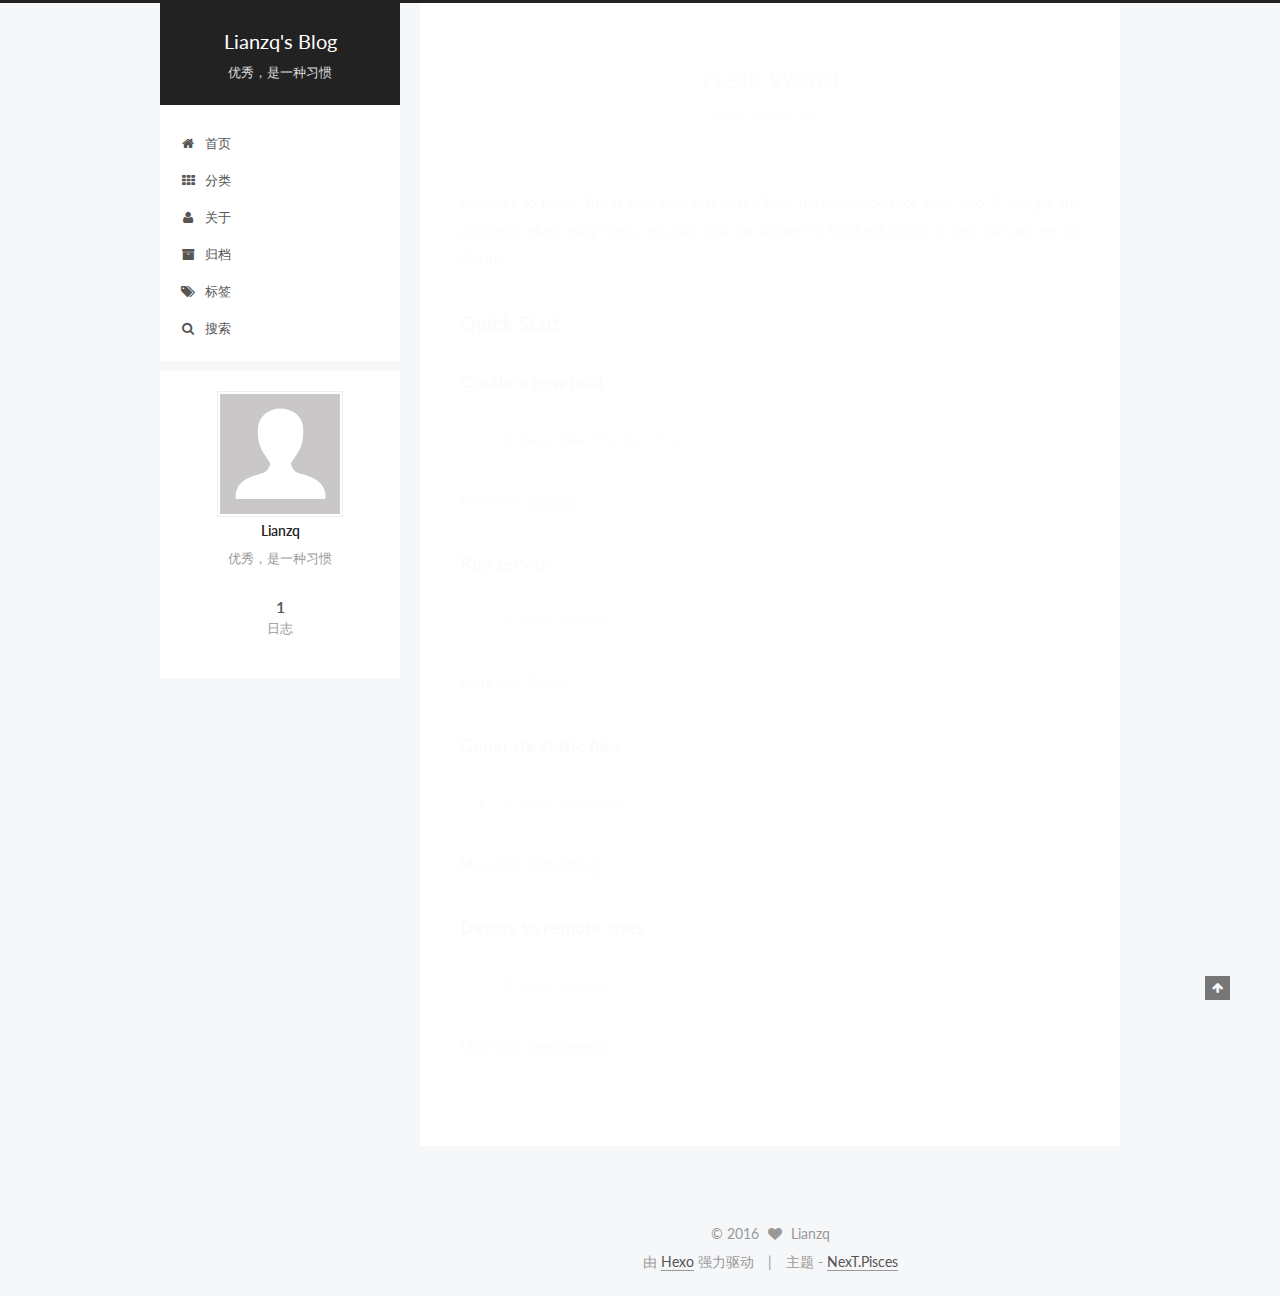
==== index.html @ f923606a "Site updated: 2016-06-29 18:53:10" ====
<!doctype html>



  


<html class="theme-next pisces use-motion">
<head>
  <meta charset="UTF-8"/>
<meta http-equiv="X-UA-Compatible" content="IE=edge,chrome=1" />
<meta name="viewport" content="width=device-width, initial-scale=1, maximum-scale=1"/>



<meta http-equiv="Cache-Control" content="no-transform" />
<meta http-equiv="Cache-Control" content="no-siteapp" />












  
  
  <link href="/vendors/fancybox/source/jquery.fancybox.css?v=2.1.5" rel="stylesheet" type="text/css" />




  
  
  
  

  
    
    
  

  

  

  

  

  
    
    
    <link href="//fonts.googleapis.com/css?family=Lato:300,300italic,400,400italic,700,700italic&subset=latin,latin-ext" rel="stylesheet" type="text/css">
  






<link href="/vendors/font-awesome/css/font-awesome.min.css?v=4.4.0" rel="stylesheet" type="text/css" />

<link href="/css/main.css?v=5.0.1" rel="stylesheet" type="text/css" />


  <meta name="keywords" content="Hexo, NexT" />








  <link rel="shortcut icon" type="image/x-icon" href="/favicon.ico?v=5.0.1" />






<meta name="description" content="优秀，是一种习惯">
<meta property="og:type" content="website">
<meta property="og:title" content="Lianzq's Blog">
<meta property="og:url" content="https://lianzq.github.io/index.html">
<meta property="og:site_name" content="Lianzq's Blog">
<meta property="og:description" content="优秀，是一种习惯">
<meta name="twitter:card" content="summary">
<meta name="twitter:title" content="Lianzq's Blog">
<meta name="twitter:description" content="优秀，是一种习惯">



<script type="text/javascript" id="hexo.configuration">
  var NexT = window.NexT || {};
  var CONFIG = {
    scheme: 'Pisces',
    sidebar: {"position":"left","display":"post"},
    fancybox: true,
    motion: true,
    duoshuo: {
      userId: 0,
      author: '博主'
    }
  };
</script>




  <link rel="canonical" href="https://lianzq.github.io/"/>

  <title> Lianzq's Blog </title>
</head>

<body itemscope itemtype="http://schema.org/WebPage" lang="zh-Hans">

  










  
  
    
  

  <div class="container one-collumn sidebar-position-left 
   page-home 
 ">
    <div class="headband"></div>

    <header id="header" class="header" itemscope itemtype="http://schema.org/WPHeader">
      <div class="header-inner"><div class="site-meta ">
  

  <div class="custom-logo-site-title">
    <a href="/"  class="brand" rel="start">
      <span class="logo-line-before"><i></i></span>
      <span class="site-title">Lianzq's Blog</span>
      <span class="logo-line-after"><i></i></span>
    </a>
  </div>
  <p class="site-subtitle">优秀，是一种习惯</p>
</div>

<div class="site-nav-toggle">
  <button>
    <span class="btn-bar"></span>
    <span class="btn-bar"></span>
    <span class="btn-bar"></span>
  </button>
</div>

<nav class="site-nav">
  

  
    <ul id="menu" class="menu">
      
        
        <li class="menu-item menu-item-home">
          <a href="/" rel="section">
            
              <i class="menu-item-icon fa fa-fw fa-home"></i> <br />
            
            首页
          </a>
        </li>
      
        
        <li class="menu-item menu-item-categories">
          <a href="/categories" rel="section">
            
              <i class="menu-item-icon fa fa-fw fa-th"></i> <br />
            
            分类
          </a>
        </li>
      
        
        <li class="menu-item menu-item-about">
          <a href="/about" rel="section">
            
              <i class="menu-item-icon fa fa-fw fa-user"></i> <br />
            
            关于
          </a>
        </li>
      
        
        <li class="menu-item menu-item-archives">
          <a href="/archives" rel="section">
            
              <i class="menu-item-icon fa fa-fw fa-archive"></i> <br />
            
            归档
          </a>
        </li>
      
        
        <li class="menu-item menu-item-tags">
          <a href="/tags" rel="section">
            
              <i class="menu-item-icon fa fa-fw fa-tags"></i> <br />
            
            标签
          </a>
        </li>
      

      
        <li class="menu-item menu-item-search">
          
            <a href="#" class="popup-trigger">
          
            
              <i class="menu-item-icon fa fa-search fa-fw"></i> <br />
            
            搜索
          </a>
        </li>
      
    </ul>
  

  
    <div class="site-search">
      
  <div class="popup">
 <span class="search-icon fa fa-search"></span>
 <input type="text" id="local-search-input">
 <div id="local-search-result"></div>
 <span class="popup-btn-close">close</span>
</div>


    </div>
  
</nav>

 </div>
    </header>

    <main id="main" class="main">
      <div class="main-inner">
        <div class="content-wrap">
          <div id="content" class="content">
            
  <section id="posts" class="posts-expand">
    
      

  
  

  
  
  

  <article class="post post-type-normal " itemscope itemtype="http://schema.org/Article">

    
      <header class="post-header">

        
        
          <h1 class="post-title" itemprop="name headline">
            
            
              
                
                <a class="post-title-link" href="/2016/06/29/hello-world/" itemprop="url">
                  Hello World
                </a>
              
            
          </h1>
        

        <div class="post-meta">
          <span class="post-time">
            <span class="post-meta-item-icon">
              <i class="fa fa-calendar-o"></i>
            </span>
            <span class="post-meta-item-text">发表于</span>
            <time itemprop="dateCreated" datetime="2016-06-29T17:54:03+08:00" content="2016-06-29">
              2016-06-29
            </time>
          </span>

          

          
            
              <span class="post-comments-count">
                &nbsp; | &nbsp;
                <a href="/2016/06/29/hello-world/#comments" itemprop="discussionUrl">
                  <span class="post-comments-count ds-thread-count" data-thread-key="2016/06/29/hello-world/" itemprop="commentsCount"></span>
                </a>
              </span>
            
          

          

          
          

          
        </div>
      </header>
    


    <div class="post-body" itemprop="articleBody">

      
      

      
        
          
            <p>Welcome to <a href="https://hexo.io/" target="_blank" rel="external">Hexo</a>! This is your very first post. Check <a href="https://hexo.io/docs/" target="_blank" rel="external">documentation</a> for more info. If you get any problems when using Hexo, you can find the answer in <a href="https://hexo.io/docs/troubleshooting.html" target="_blank" rel="external">troubleshooting</a> or you can ask me on <a href="https://github.com/hexojs/hexo/issues" target="_blank" rel="external">GitHub</a>.</p>
<h2 id="Quick-Start"><a href="#Quick-Start" class="headerlink" title="Quick Start"></a>Quick Start</h2><h3 id="Create-a-new-post"><a href="#Create-a-new-post" class="headerlink" title="Create a new post"></a>Create a new post</h3><figure class="highlight bash"><table><tr><td class="gutter"><pre><div class="line">1</div></pre></td><td class="code"><pre><div class="line">$ hexo new <span class="string">"My New Post"</span></div></pre></td></tr></table></figure>
<p>More info: <a href="https://hexo.io/docs/writing.html" target="_blank" rel="external">Writing</a></p>
<h3 id="Run-server"><a href="#Run-server" class="headerlink" title="Run server"></a>Run server</h3><figure class="highlight bash"><table><tr><td class="gutter"><pre><div class="line">1</div></pre></td><td class="code"><pre><div class="line">$ hexo server</div></pre></td></tr></table></figure>
<p>More info: <a href="https://hexo.io/docs/server.html" target="_blank" rel="external">Server</a></p>
<h3 id="Generate-static-files"><a href="#Generate-static-files" class="headerlink" title="Generate static files"></a>Generate static files</h3><figure class="highlight bash"><table><tr><td class="gutter"><pre><div class="line">1</div></pre></td><td class="code"><pre><div class="line">$ hexo generate</div></pre></td></tr></table></figure>
<p>More info: <a href="https://hexo.io/docs/generating.html" target="_blank" rel="external">Generating</a></p>
<h3 id="Deploy-to-remote-sites"><a href="#Deploy-to-remote-sites" class="headerlink" title="Deploy to remote sites"></a>Deploy to remote sites</h3><figure class="highlight bash"><table><tr><td class="gutter"><pre><div class="line">1</div></pre></td><td class="code"><pre><div class="line">$ hexo deploy</div></pre></td></tr></table></figure>
<p>More info: <a href="https://hexo.io/docs/deployment.html" target="_blank" rel="external">Deployment</a></p>

          
        
      
    </div>

    <div>
      
    </div>

    <div>
      
    </div>

    <footer class="post-footer">
      

      

      
      
        <div class="post-eof"></div>
      
    </footer>
  </article>


    
  </section>

  


          </div>
          


          

        </div>
        
          
  
  <div class="sidebar-toggle">
    <div class="sidebar-toggle-line-wrap">
      <span class="sidebar-toggle-line sidebar-toggle-line-first"></span>
      <span class="sidebar-toggle-line sidebar-toggle-line-middle"></span>
      <span class="sidebar-toggle-line sidebar-toggle-line-last"></span>
    </div>
  </div>

  <aside id="sidebar" class="sidebar">
    <div class="sidebar-inner">

      

      

      <section class="site-overview sidebar-panel  sidebar-panel-active ">
        <div class="site-author motion-element" itemprop="author" itemscope itemtype="http://schema.org/Person">
          <img class="site-author-image" itemprop="image"
               src="/images/avatar.gif"
               alt="Lianzq" />
          <p class="site-author-name" itemprop="name">Lianzq</p>
          <p class="site-description motion-element" itemprop="description">优秀，是一种习惯</p>
        </div>
        <nav class="site-state motion-element">
          <div class="site-state-item site-state-posts">
            <a href="/archives">
              <span class="site-state-item-count">1</span>
              <span class="site-state-item-name">日志</span>
            </a>
          </div>

          

          

        </nav>

        

        <div class="links-of-author motion-element">
          
        </div>

        
        

        
        

      </section>

      

    </div>
  </aside>


        
      </div>
    </main>

    <footer id="footer" class="footer">
      <div class="footer-inner">
        <div class="copyright" >
  
  &copy; 
  <span itemprop="copyrightYear">2016</span>
  <span class="with-love">
    <i class="fa fa-heart"></i>
  </span>
  <span class="author" itemprop="copyrightHolder">Lianzq</span>
</div>

<div class="powered-by">
  由 <a class="theme-link" href="http://hexo.io">Hexo</a> 强力驱动
</div>

<div class="theme-info">
  主题 -
  <a class="theme-link" href="https://github.com/iissnan/hexo-theme-next">
    NexT.Pisces
  </a>
</div>

        

        
      </div>
    </footer>

    <div class="back-to-top">
      <i class="fa fa-arrow-up"></i>
    </div>
  </div>

  

<script type="text/javascript">
  if (Object.prototype.toString.call(window.Promise) !== '[object Function]') {
    window.Promise = null;
  }
</script>









  



  
  <script type="text/javascript" src="/vendors/jquery/index.js?v=2.1.3"></script>

  
  <script type="text/javascript" src="/vendors/fastclick/lib/fastclick.min.js?v=1.0.6"></script>

  
  <script type="text/javascript" src="/vendors/jquery_lazyload/jquery.lazyload.js?v=1.9.7"></script>

  
  <script type="text/javascript" src="/vendors/velocity/velocity.min.js?v=1.2.1"></script>

  
  <script type="text/javascript" src="/vendors/velocity/velocity.ui.min.js?v=1.2.1"></script>

  
  <script type="text/javascript" src="/vendors/fancybox/source/jquery.fancybox.pack.js?v=2.1.5"></script>


  


  <script type="text/javascript" src="/js/src/utils.js?v=5.0.1"></script>

  <script type="text/javascript" src="/js/src/motion.js?v=5.0.1"></script>



  
  


  <script type="text/javascript" src="/js/src/affix.js?v=5.0.1"></script>

  <script type="text/javascript" src="/js/src/schemes/pisces.js?v=5.0.1"></script>



  

  


  <script type="text/javascript" src="/js/src/bootstrap.js?v=5.0.1"></script>



  

  
    
  

  <script type="text/javascript">
    var duoshuoQuery = {short_name:"lianzq"};
    (function() {
      var ds = document.createElement('script');
      ds.type = 'text/javascript';ds.async = true;
      ds.id = 'duoshuo-script';
      ds.src = (document.location.protocol == 'https:' ? 'https:' : 'http:') + '//static.duoshuo.com/embed.js';
      ds.charset = 'UTF-8';
      (document.getElementsByTagName('head')[0]
      || document.getElementsByTagName('body')[0]).appendChild(ds);
    })();
  </script>

  
    
  






  
  
  <script type="text/javascript">
    // Popup Window;
    var isfetched = false;
    // Search DB path;
    var search_path = "search.xml";
    if (search_path.length == 0) {
       search_path = "search.xml";
    }
    var path = "/" + search_path;
    // monitor main search box;

    function proceedsearch() {
      $("body").append('<div class="popoverlay">').css('overflow', 'hidden');
      $('.popup').toggle();

    }
    // search function;
    var searchFunc = function(path, search_id, content_id) {
    'use strict';
    $.ajax({
        url: path,
        dataType: "xml",
        async: true,
        success: function( xmlResponse ) {
            // get the contents from search data
            isfetched = true;
            $('.popup').detach().appendTo('.header-inner');
            var datas = $( "entry", xmlResponse ).map(function() {
                return {
                    title: $( "title", this ).text(),
                    content: $("content",this).text(),
                    url: $( "url" , this).text()
                };
            }).get();
            var $input = document.getElementById(search_id);
            var $resultContent = document.getElementById(content_id);
            $input.addEventListener('input', function(){
                var matchcounts = 0;
                var str='<ul class=\"search-result-list\">';                
                var keywords = this.value.trim().toLowerCase().split(/[\s\-]+/);
                $resultContent.innerHTML = "";
                if (this.value.trim().length > 1) {
                // perform local searching
                datas.forEach(function(data) {
                    var isMatch = true;
                    var content_index = [];
                    var data_title = data.title.trim().toLowerCase();
                    var data_content = data.content.trim().replace(/<[^>]+>/g,"").toLowerCase();
                    var data_url = data.url;
                    var index_title = -1;
                    var index_content = -1;
                    var first_occur = -1;
                    // only match artiles with not empty titles and contents
                    if(data_title != '' && data_content != '') {
                        keywords.forEach(function(keyword, i) {
                            index_title = data_title.indexOf(keyword);
                            index_content = data_content.indexOf(keyword);
                            if( index_title < 0 && index_content < 0 ){
                                isMatch = false;
                            } else {
                                if (index_content < 0) {
                                    index_content = 0;
                                }
                                if (i == 0) {
                                    first_occur = index_content;
                                }
                            }
                        });
                    }
                    // show search results
                    if (isMatch) {
                        matchcounts += 1;
                        str += "<li><a href='"+ data_url +"' class='search-result-title'>"+ data_title +"</a>";
                        var content = data.content.trim().replace(/<[^>]+>/g,"");
                        if (first_occur >= 0) {
                            // cut out 100 characters
                            var start = first_occur - 20;
                            var end = first_occur + 80;
                            if(start < 0){
                                start = 0;
                            }
                            if(start == 0){
                                end = 50;
                            }
                            if(end > content.length){
                                end = content.length;
                            }
                            var match_content = content.substring(start, end);
                            // highlight all keywords
                            keywords.forEach(function(keyword){
                                var regS = new RegExp(keyword, "gi");
                                match_content = match_content.replace(regS, "<b class=\"search-keyword\">"+keyword+"</b>");
                            });
                            
                            str += "<p class=\"search-result\">" + match_content +"...</p>"
                        }
                        str += "</li>";
                    }
                })};
                str += "</ul>";
                if (matchcounts == 0) { str = '<div id="no-result"><i class="fa fa-frown-o fa-5x" /></div>' }
                if (keywords == "") { str = '<div id="no-result"><i class="fa fa-search fa-5x" /></div>' }
                $resultContent.innerHTML = str;
            });
            proceedsearch();
        }
    });}

    // handle and trigger popup window;
    $('.popup-trigger').mousedown(function(e) {
      e.stopPropagation();
      if (isfetched == false) {
        searchFunc(path, 'local-search-input', 'local-search-result');
      } else {
        proceedsearch();
      };

    });

    $('.popup-btn-close').click(function(e){
      $('.popup').hide();
      $(".popoverlay").remove();
      $('body').css('overflow', '');
    });
    $('.popup').click(function(e){
      e.stopPropagation();
    });
  </script>

  

  

  

</body>
</html>
---- css/main.css ----
/* normalize.css v3.0.2 | MIT License | git.io/normalize */
html {
  font-family: sans-serif; /* 1 */
  -ms-text-size-adjust: 100%; /* 2 */
  -webkit-text-size-adjust: 100%; /* 2 */
}
body {
  margin: 0;
}
article,
aside,
details,
figcaption,
figure,
footer,
header,
hgroup,
main,
menu,
nav,
section,
summary {
  display: block;
}
audio,
canvas,
progress,
video {
  display: inline-block; /* 1 */
  vertical-align: baseline; /* 2 */
}
audio:not([controls]) {
  display: none;
  height: 0;
}
[hidden],
template {
  display: none;
}
a {
  background-color: transparent;
}
a:active,
a:hover {
  outline: 0;
}
abbr[title] {
  border-bottom: 1px dotted;
}
b,
strong {
  font-weight: bold;
}
dfn {
  font-style: italic;
}
h1 {
  font-size: 2em;
  margin: 0.67em 0;
}
mark {
  background: #ff0;
  color: #000;
}
small {
  font-size: 80%;
}
sub,
sup {
  font-size: 75%;
  line-height: 0;
  position: relative;
  vertical-align: baseline;
}
sup {
  top: -0.5em;
}
sub {
  bottom: -0.25em;
}
img {
  border: 0;
}
svg:not(:root) {
  overflow: hidden;
}
figure {
  margin: 1em 40px;
}
hr {
  -moz-box-sizing: content-box;
  box-sizing: content-box;
  height: 0;
}
pre {
  overflow: auto;
}
code,
kbd,
pre,
samp {
  font-family: monospace, monospace;
  font-size: 1em;
}
button,
input,
optgroup,
select,
textarea {
  color: inherit; /* 1 */
  font: inherit; /* 2 */
  margin: 0; /* 3 */
}
button {
  overflow: visible;
}
button,
select {
  text-transform: none;
}
button,
html input[type="button"],
input[type="reset"],
input[type="submit"] {
  -webkit-appearance: button; /* 2 */
  cursor: pointer; /* 3 */
}
button[disabled],
html input[disabled] {
  cursor: default;
}
button::-moz-focus-inner,
input::-moz-focus-inner {
  border: 0;
  padding: 0;
}
input {
  line-height: normal;
}
input[type="checkbox"],
input[type="radio"] {
  box-sizing: border-box; /* 1 */
  padding: 0; /* 2 */
}
input[type="number"]::-webkit-inner-spin-button,
input[type="number"]::-webkit-outer-spin-button {
  height: auto;
}
input[type="search"] {
  -webkit-appearance: textfield; /* 1 */
  -moz-box-sizing: content-box;
  -webkit-box-sizing: content-box; /* 2 */
  box-sizing: content-box;
}
input[type="search"]::-webkit-search-cancel-button,
input[type="search"]::-webkit-search-decoration {
  -webkit-appearance: none;
}
fieldset {
  border: 1px solid #c0c0c0;
  margin: 0 2px;
  padding: 0.35em 0.625em 0.75em;
}
legend {
  border: 0; /* 1 */
  padding: 0; /* 2 */
}
textarea {
  overflow: auto;
}
optgroup {
  font-weight: bold;
}
table {
  border-collapse: collapse;
  border-spacing: 0;
}
td,
th {
  padding: 0;
}
::selection {
  background: #262a30;
  color: #fff;
}
body {
  position: relative;
  font-family: 'Lato', "PingFang SC", "Microsoft YaHei", sans-serif;
  font-size: 14px;
  line-height: 2;
  color: #555;
  background: #fff;
}
@media (max-width: 767px) {
  body {
    padding-right: 0 !important;
  }
}
@media (min-width: 768px) and (max-width: 991px) {
  body {
    padding-right: 0 !important;
  }
}
@media (min-width: 1600px) {
  body {
    font-size: 16px;
  }
}
h1,
h2,
h3,
h4,
h5,
h6 {
  margin: 0;
  padding: 0;
  font-weight: bold;
  line-height: 1.5;
  font-family: 'Lato', "PingFang SC", "Microsoft YaHei", sans-serif;
}
h2,
h3,
h4,
h5,
h6 {
  margin: 20px 0 15px;
}
h1 {
  font-size: 22px;
}
@media (max-width: 767px) {
  h1 {
    font-size: 18px;
  }
}
h2 {
  font-size: 20px;
}
@media (max-width: 767px) {
  h2 {
    font-size: 16px;
  }
}
h3 {
  font-size: 18px;
}
@media (max-width: 767px) {
  h3 {
    font-size: 14px;
  }
}
h4 {
  font-size: 16px;
}
@media (max-width: 767px) {
  h4 {
    font-size: 12px;
  }
}
h5 {
  font-size: 14px;
}
@media (max-width: 767px) {
  h5 {
    font-size: 10px;
  }
}
h6 {
  font-size: 12px;
}
@media (max-width: 767px) {
  h6 {
    font-size: 8px;
  }
}
p {
  margin: 0 0 25px 0;
}
a {
  color: #555;
  text-decoration: none;
  border-bottom: 1px solid #999;
  word-wrap: break-word;
}
a:hover {
  color: #222;
  border-bottom-color: #222;
}
ul {
  list-style: none;
}
blockquote {
  margin: 0;
  padding: 0;
}
img {
  display: block;
  margin: auto;
  max-width: 100%;
  height: auto;
}
hr {
  margin: 40px 0;
  height: 3px;
  border: none;
  background-color: #ddd;
  background-image: repeating-linear-gradient(-45deg, #fff, #fff 4px, transparent 4px, transparent 8px);
}
blockquote {
  padding: 0 15px;
  color: #666;
  border-left: 4px solid #ddd;
}
blockquote cite::before {
  content: "-";
  padding: 0 5px;
}
dt {
  font-weight: 700;
}
dd {
  margin: 0;
  padding: 0;
}
.text-left {
  text-align: left;
}
.text-center {
  text-align: center;
}
.text-right {
  text-align: right;
}
.text-justify {
  text-align: justify;
}
.text-nowrap {
  white-space: nowrap;
}
.text-lowercase {
  text-transform: lowercase;
}
.text-uppercase {
  text-transform: uppercase;
}
.text-capitalize {
  text-transform: capitalize;
}
.center-block {
  display: block;
  margin-left: auto;
  margin-right: auto;
}
.clearfix:before,
.clearfix:after {
  content: " ";
  display: table;
}
.clearfix:after {
  clear: both;
}
.pullquote {
  width: 45%;
}
.pullquote.left {
  float: left;
  margin-left: 5px;
  margin-right: 10px;
}
.pullquote.right {
  float: right;
  margin-left: 10px;
  margin-right: 5px;
}
.affix.affix.affix {
  position: fixed;
}
.translation {
  margin-top: -20px;
  font-size: 14px;
  color: #999;
}
.scrollbar-measure {
  width: 100px;
  height: 100px;
  overflow: scroll;
  position: absolute;
  top: -9999px;
}
.use-motion .motion-element {
  opacity: 0;
}
#local-search-input {
  padding: 3px;
  border: none;
  text-indent: 14px;
  border-radius: 0;
  width: 140px;
  outline: none;
  border-bottom: 1px solid #999;
  background: inherit;
  opacity: 0.5;
}
#local-search-input:focus {
  opacity: 1;
}
.search-icon {
  position: absolute;
  top: 9px;
}
table {
  margin: 20px 0;
  width: 100%;
  border-collapse: collapse;
  border-spacing: 0;
  border: 1px solid #ddd;
  font-size: 14px;
  table-layout: fixed;
  word-wrap: break-all;
}
table>tbody>tr:nth-of-type(odd) {
  background-color: #f9f9f9;
}
table>tbody>tr:hover {
  background-color: #f5f5f5;
}
caption,
th,
td {
  padding: 8px;
  text-align: left;
  vertical-align: middle;
  font-weight: normal;
}
th,
td {
  border-bottom: 3px solid #ddd;
  border-right: 1px solid #eee;
}
th {
  padding-bottom: 10px;
  font-weight: 700;
}
td {
  border-bottom-width: 1px;
}
html,
body {
  height: 100%;
}
.container {
  position: relative;
  min-height: 100%;
}
.header-inner {
  margin: 0 auto;
  padding: 100px 0 70px;
  width: 700px;
}
@media (min-width: 1600px) {
  .container .header-inner {
    width: 900px;
  }
}
.main {
  padding-bottom: 150px;
}
.main-inner {
  margin: 0 auto;
  width: 700px;
}
@media (min-width: 1600px) {
  .container .main-inner {
    width: 900px;
  }
}
.footer {
  position: absolute;
  left: 0;
  bottom: 0;
  width: 100%;
  min-height: 50px;
}
.footer-inner {
  box-sizing: border-box;
  margin: 20px auto;
  width: 700px;
}
@media (min-width: 1600px) {
  .container .footer-inner {
    width: 900px;
  }
}
pre,
.highlight {
  overflow: auto;
  margin: 20px 0;
  padding: 15px;
  font-size: 13px;
  color: #4d4d4c;
  background: #f7f7f7;
  line-height: 1.6;
}
pre,
code {
  font-family: consolas, Menlo, "PingFang SC", "Microsoft YaHei", monospace;
}
code {
  padding: 2px 4px;
  word-break: break-all;
  color: #555;
  background: #eee;
  border-radius: 4px;
  font-size: 13px;
}
pre code {
  padding: 0;
  color: #4d4d4c;
  background: none;
  text-shadow: none;
}
.highlight pre {
  border: none;
  margin: 0;
  padding: 1px;
}
.highlight table {
  margin: 0;
  width: auto;
  border: none;
}
.highlight td {
  border: none;
  padding: 0;
}
.highlight figcaption {
  font-size: 1em;
  color: #4d4d4c;
  line-height: 1em;
  margin-bottom: 1em;
}
.highlight figcaption:before,
.highlight figcaption:after {
  content: " ";
  display: table;
}
.highlight figcaption:after {
  clear: both;
}
.highlight figcaption a {
  float: right;
  color: #4d4d4c;
}
.highlight figcaption a:hover {
  border-bottom-color: #4d4d4c;
}
.highlight .gutter pre {
  color: #666;
  text-align: right;
  padding-right: 20px;
}
.highlight .line {
  height: 20px;
}
.gist table {
  width: auto;
}
.gist table td {
  border: none;
}
pre .comment {
  color: #8e908c;
}
pre .variable,
pre .attribute,
pre .tag,
pre .regexp,
pre .ruby .constant,
pre .xml .tag .title,
pre .xml .pi,
pre .xml .doctype,
pre .html .doctype,
pre .css .id,
pre .css .class,
pre .css .pseudo {
  color: #c82829;
}
pre .number,
pre .preprocessor,
pre .built_in,
pre .literal,
pre .params,
pre .constant,
pre .command {
  color: #f5871f;
}
pre .ruby .class .title,
pre .css .rules .attribute,
pre .string,
pre .value,
pre .inheritance,
pre .header,
pre .ruby .symbol,
pre .xml .cdata,
pre .special,
pre .number,
pre .formula {
  color: #718c00;
}
pre .title,
pre .css .hexcolor {
  color: #3e999f;
}
pre .function,
pre .python .decorator,
pre .python .title,
pre .ruby .function .title,
pre .ruby .title .keyword,
pre .perl .sub,
pre .javascript .title,
pre .coffeescript .title {
  color: #4271ae;
}
pre .keyword,
pre .javascript .function {
  color: #8959a8;
}
.full-image.full-image.full-image {
  border: none;
  max-width: 100%;
  width: auto;
  margin: 20px auto;
}
@media (min-width: 992px) {
  .full-image.full-image.full-image {
    max-width: none;
    width: 126%;
    margin: 0 -13%;
  }
}
.blockquote-center,
.page-home .post-type-quote blockquote,
.page-post-detail .post-type-quote blockquote {
  position: relative;
  margin: 40px 0;
  padding: 0;
  border-left: none;
  text-align: center;
}
.blockquote-center::before,
.page-home .post-type-quote blockquote::before,
.page-post-detail .post-type-quote blockquote::before,
.blockquote-center::after,
.page-home .post-type-quote blockquote::after,
.page-post-detail .post-type-quote blockquote::after {
  position: absolute;
  content: ' ';
  display: block;
  width: 100%;
  height: 24px;
  opacity: 0.2;
  background-repeat: no-repeat;
  background-position: 0 -6px;
  background-size: 22px 22px;
}
.blockquote-center::before,
.page-home .post-type-quote blockquote::before,
.page-post-detail .post-type-quote blockquote::before {
  top: -20px;
  background-image: url("../images/quote-l.svg");
  border-top: 1px solid #ccc;
}
.blockquote-center::after,
.page-home .post-type-quote blockquote::after,
.page-post-detail .post-type-quote blockquote::after {
  bottom: -20px;
  background-image: url("../images/quote-r.svg");
  border-bottom: 1px solid #ccc;
  background-position: 100% 8px;
}
.blockquote-center p,
.page-home .post-type-quote blockquote p,
.page-post-detail .post-type-quote blockquote p,
.blockquote-center div,
.page-home .post-type-quote blockquote div,
.page-post-detail .post-type-quote blockquote div {
  text-align: center;
}
.post .post-body .group-picture img {
  box-sizing: border-box;
  padding: 0 3px;
  border: none;
}
.post .group-picture-row {
  overflow: hidden;
  margin-top: 6px;
}
.post .group-picture-row:first-child {
  margin-top: 0;
}
.post .group-picture-column {
  float: left;
}
.page-post-detail .post-body .group-picture-column {
  float: none;
  margin-top: 10px;
  width: auto !important;
}
.page-post-detail .post-body .group-picture-column img {
  margin: 0 auto;
}
.page-archive .group-picture-container {
  overflow: hidden;
}
.page-archive .group-picture-row {
  float: left;
}
.page-archive .group-picture-row:first-child {
  margin-top: 6px;
}
.page-archive .group-picture-column {
  max-width: 150px;
  max-height: 150px;
}
.btn {
  display: inline-block;
  padding: 0 20px;
  font-size: 14px;
  color: #fff;
  background: #222;
  border: 2px solid #555;
  text-decoration: none;
  border-radius: 0;
  transition-property: background-color;
  transition-duration: 0.2s;
  transition-timing-function: ease-in-out;
  transition-delay: 0s;
}
.btn:hover,
.post-more-link .btn:hover {
  border-color: #222;
  color: #fff;
  background: #222;
}
.btn-bar {
  display: block;
  width: 22px;
  height: 2px;
  background: #555;
  border-radius: 1px;
}
.btn-bar+.btn-bar {
  margin-top: 4px;
}
.pagination {
  margin: 120px 0 40px;
  text-align: center;
  border-top: 1px solid #eee;
}
.page-number-basic,
.pagination .prev,
.pagination .next,
.pagination .page-number,
.pagination .space {
  display: inline-block;
  position: relative;
  top: -1px;
  margin: 0 10px;
  padding: 0 10px;
  line-height: 30px;
}
@media (max-width: 767px) {
  .page-number-basic,
  .pagination .prev,
  .pagination .next,
  .pagination .page-number,
  .pagination .space {
    margin: 0 5px;
  }
}
.pagination .prev,
.pagination .next,
.pagination .page-number {
  border-bottom: 0;
  border-top: 1px solid #eee;
  transition-property: border-color;
  transition-duration: 0.2s;
  transition-timing-function: ease-in-out;
  transition-delay: 0s;
}
.pagination .prev:hover,
.pagination .next:hover,
.pagination .page-number:hover {
  border-top-color: #222;
}
.pagination .space {
  padding: 0;
  margin: 0;
}
.pagination .prev {
  margin-left: 0;
}
.pagination .next {
  margin-right: 0;
}
.pagination .page-number.current {
  color: #fff;
  background: #ccc;
  border-top-color: #ccc;
}
@media (max-width: 767px) {
  .pagination {
    border-top: none;
  }
  .pagination .prev,
  .pagination .next,
  .pagination .page-number {
    margin-bottom: 10px;
    border-top: 0;
    border-bottom: 1px solid #eee;
  }
  .pagination .prev:hover,
  .pagination .next:hover,
  .pagination .page-number:hover {
    border-bottom-color: #222;
  }
}
.comments {
  margin: 60px 20px 0;
}
.tag-cloud {
  text-align: center;
}
.tag-cloud a {
  display: inline-block;
  margin: 10px;
}
.back-to-top {
  box-sizing: border-box;
  position: fixed;
  bottom: -100px;
  right: 50px;
  z-index: 1050;
  padding: 0 6px;
  width: 25px;
  background: #222;
  font-size: 12px;
  opacity: 0.6;
  color: #fff;
  cursor: pointer;
  text-align: center;
  -webkit-transform: translateZ(0);
  transition-property: bottom;
  transition-duration: 0.2s;
  transition-timing-function: ease-in-out;
  transition-delay: 0s;
}
@media (max-width: 767px) {
  .back-to-top {
    display: none;
  }
}
@media (min-width: 768px) and (max-width: 991px) {
  .back-to-top {
    display: none;
  }
}
.back-to-top.back-to-top-on {
  bottom: 40px;
}
.header {
  background: #fff;
}
.header-inner {
  position: relative;
}
.headband {
  height: 3px;
  background: #222;
}
.site-meta {
  margin: 0;
  text-align: center;
}
@media (max-width: 767px) {
  .site-meta {
    text-align: center;
  }
}
.brand {
  position: relative;
  display: inline-block;
  padding: 0 40px;
  color: #fff;
  background: #222;
  border-bottom: none;
}
.brand:hover {
  color: #fff;
}
.logo {
  display: inline-block;
  margin-right: 5px;
  line-height: 36px;
  vertical-align: top;
}
.site-title {
  display: inline-block;
  vertical-align: top;
  line-height: 36px;
  font-size: 20px;
  font-weight: normal;
  font-family: 'Lato', "PingFang SC", "Microsoft YaHei", sans-serif;
}
.site-subtitle {
  margin-top: 10px;
  font-size: 13px;
  color: #ddd;
}
.use-motion .brand {
  opacity: 0;
}
.use-motion .logo,
.use-motion .site-title,
.use-motion .site-subtitle {
  opacity: 0;
  position: relative;
  top: -10px;
}
.site-nav-toggle {
  display: none;
  position: absolute;
  top: 10px;
  left: 10px;
}
@media (max-width: 767px) {
  .site-nav-toggle {
    display: block;
  }
}
.site-nav-toggle button {
  margin-top: 2px;
  padding: 9px 10px;
  background: transparent;
  border: none;
}
@media (max-width: 767px) {
  .site-nav {
    display: none;
    margin: 0 -10px;
    padding: 0 10px;
    clear: both;
    border-top: 1px solid #ddd;
  }
}
@media (min-width: 768px) and (max-width: 991px) {
  .site-nav {
    display: block !important;
  }
}
@media (min-width: 992px) {
  .site-nav {
    display: block !important;
  }
}
.menu {
  margin-top: 20px;
  padding-left: 0;
  text-align: center;
}
.menu .menu-item {
  display: inline-block;
  margin: 0 10px;
}
@media screen and (max-width: 767px) {
  .menu .menu-item {
    margin-top: 10px;
  }
}
.menu .menu-item a {
  display: block;
  font-size: 13px;
  text-transform: capitalize;
  line-height: inherit;
  border-bottom: 1px solid transparent;
  transition-property: border-color;
  transition-duration: 0.2s;
  transition-timing-function: ease-in-out;
  transition-delay: 0s;
}
.menu .menu-item a:hover,
.menu-item-active a {
  border-bottom-color: #222;
}
.menu .menu-item .fa {
  margin-right: 5px;
}
.use-motion .menu-item {
  opacity: 0;
}
.post-body {
  font-family: 'Lato', "PingFang SC", "Microsoft YaHei", sans-serif;
}
@media (max-width: 767px) {
  .post-body {
    word-break: break-word;
  }
}
.post-body .fancybox img {
  display: block !important;
  margin: 0 auto;
  cursor: pointer;
  cursor: zoom-in;
  cursor: -webkit-zoom-in;
}
.post-body .image-caption,
.post-body .figure .caption {
  margin: 10px auto 15px;
  text-align: center;
  font-size: 14px;
  color: #999;
  font-weight: bold;
  line-height: 1;
}
.post-sticky-flag {
  display: inline-block;
  font-size: 16px;
  -ms-transform: rotate(30deg);
  -webkit-transform: rotate(30deg);
  -moz-transform: rotate(30deg);
  -ms-transform: rotate(30deg);
  -o-transform: rotate(30deg);
  transform: rotate(30deg);
}
.posts-expand {
  padding-top: 40px;
}
@media (max-width: 767px) {
  .posts-expand {
    margin: 0 20px;
  }
  .post-body pre,
  .post-body .highlight {
    padding: 10px;
  }
  .post-body pre .gutter pre,
  .post-body .highlight .gutter pre {
    padding-right: 10px;
  }
}
@media (min-width: 992px) {
  .posts-expand .post-body {
    text-align: justify;
  }
}
.posts-expand .post-body h2,
.posts-expand .post-body h3,
.posts-expand .post-body h4,
.posts-expand .post-body h5,
.posts-expand .post-body h6 {
  padding-top: 10px;
}
.posts-expand .post-body h2 .header-anchor,
.posts-expand .post-body h3 .header-anchor,
.posts-expand .post-body h4 .header-anchor,
.posts-expand .post-body h5 .header-anchor,
.posts-expand .post-body h6 .header-anchor {
  float: right;
  margin-left: 10px;
  color: #ccc;
  border-bottom-style: none;
  visibility: hidden;
}
.posts-expand .post-body h2 .header-anchor:hover,
.posts-expand .post-body h3 .header-anchor:hover,
.posts-expand .post-body h4 .header-anchor:hover,
.posts-expand .post-body h5 .header-anchor:hover,
.posts-expand .post-body h6 .header-anchor:hover {
  color: inherit;
}
.posts-expand .post-body h2:hover .header-anchor,
.posts-expand .post-body h3:hover .header-anchor,
.posts-expand .post-body h4:hover .header-anchor,
.posts-expand .post-body h5:hover .header-anchor,
.posts-expand .post-body h6:hover .header-anchor {
  visibility: visible;
}
.posts-expand .post-body ul li {
  list-style: circle;
}
.posts-expand .post-body img {
  box-sizing: border-box;
  margin: auto;
  padding: 3px;
  border: 1px solid #ddd;
}
.posts-expand .fancybox img {
  margin: 0 auto;
}
@media (max-width: 767px) {
  .posts-collapse {
    margin: 0 20px;
  }
  .posts-collapse .post-title,
  .posts-collapse .post-meta {
    display: block;
    width: auto;
    text-align: left;
  }
}
.posts-collapse {
  position: relative;
  z-index: 1010;
  margin-left: 55px;
}
.posts-collapse::after {
  content: " ";
  position: absolute;
  top: 20px;
  left: 0;
  margin-left: -2px;
  width: 4px;
  height: 100%;
  background: #f5f5f5;
  z-index: -1;
}
@media (max-width: 767px) {
  .posts-collapse {
    margin: 0 20px;
  }
}
.posts-collapse .collection-title {
  position: relative;
  margin: 60px 0;
}
.posts-collapse .collection-title h2 {
  margin-left: 20px;
}
.posts-collapse .collection-title small {
  color: #bbb;
}
.posts-collapse .collection-title::before {
  content: " ";
  position: absolute;
  left: 0;
  top: 50%;
  margin-left: -4px;
  margin-top: -4px;
  width: 8px;
  height: 8px;
  background: #bbb;
  border-radius: 50%;
}
.posts-collapse .post {
  margin: 30px 0;
}
.posts-collapse .post-header {
  position: relative;
  transition-duration: 0.2s;
  transition-timing-function: ease-in-out;
  transition-delay: 0s;
  transition-property: border;
  border-bottom: 1px dashed #ccc;
}
.posts-collapse .post-header::before {
  content: " ";
  position: absolute;
  left: 0;
  top: 12px;
  width: 6px;
  height: 6px;
  margin-left: -4px;
  background: #bbb;
  border-radius: 50%;
  border: 1px solid #fff;
  transition-duration: 0.2s;
  transition-timing-function: ease-in-out;
  transition-delay: 0s;
  transition-property: background;
}
.posts-collapse .post-header:hover {
  border-bottom-color: #666;
}
.posts-collapse .post-header:hover::before {
  background: #222;
}
.posts-collapse .post-meta {
  position: absolute;
  font-size: 12px;
  left: 20px;
  top: 5px;
}
.posts-collapse .post-comments-count {
  display: none;
}
.posts-collapse .post-title {
  margin-left: 60px;
  font-size: 16px;
  font-weight: normal;
  line-height: inherit;
}
.posts-collapse .post-title::after {
  margin-left: 3px;
  opacity: 0.6;
}
.posts-collapse .post-title a {
  color: #666;
  border-bottom: none;
}
.page-home .post-type-quote .post-header,
.page-post-detail .post-type-quote .post-header,
.page-home .post-type-quote .post-tags,
.page-post-detail .post-type-quote .post-tags {
  display: none;
}
.posts-expand .post-title {
  font-size: 26px;
  text-align: center;
  word-break: break-word;
  font-weight: 300;
}
@media (max-width: 767px) {
  .posts-expand .post-title {
    font-size: 22px;
  }
}
.posts-expand .post-title-link {
  display: inline-block;
  position: relative;
  color: #555;
  border-bottom: none;
  line-height: 1.2;
  vertical-align: top;
}
.posts-expand .post-title-link::before {
  content: "";
  position: absolute;
  width: 100%;
  height: 2px;
  bottom: 0;
  left: 0;
  background-color: #000;
  visibility: hidden;
  -webkit-transform: scaleX(0);
  -moz-transform: scaleX(0);
  -ms-transform: scaleX(0);
  -o-transform: scaleX(0);
  transform: scaleX(0);
  transition-duration: 0.2s;
  transition-timing-function: ease-in-out;
  transition-delay: 0s;
}
.posts-expand .post-title-link:hover::before {
  visibility: visible;
  -webkit-transform: scaleX(1);
  -moz-transform: scaleX(1);
  -ms-transform: scaleX(1);
  -o-transform: scaleX(1);
  transform: scaleX(1);
}
.posts-expand .post-title-link .fa {
  font-size: 16px;
}
.posts-expand .post-meta {
  margin: 3px 0 60px 0;
  color: #999;
  font-family: 'Lato', "PingFang SC", "Microsoft YaHei", sans-serif;
  font-size: 12px;
  text-align: center;
}
.posts-expand .post-meta .post-category-list {
  display: inline-block;
  margin: 0;
  padding: 3px;
}
.posts-expand .post-meta .post-category-list-link {
  color: #999;
}
.post-meta-item-icon {
  display: none;
  margin-right: 3px;
}
@media (min-width: 768px) and (max-width: 991px) {
  .post-meta-item-icon {
    display: inline-block;
  }
}
@media (max-width: 767px) {
  .post-meta-item-icon {
    display: inline-block;
  }
}
@media (min-width: 768px) and (max-width: 991px) {
  .post-meta-item-text {
    display: none;
  }
}
@media (max-width: 767px) {
  .post-meta-item-text {
    display: none;
  }
}
@media (max-width: 767px) {
  .posts-expand .post-comments-count {
    display: none;
  }
}
.post-more-link {
  margin-top: 50px;
}
.post-more-link .btn {
  color: #555;
  font-size: 14px;
  background: #fff;
  border-radius: 2px;
  line-height: 2;
}
.posts-expand .post-tags {
  margin-top: 40px;
  text-align: center;
}
.posts-expand .post-tags a {
  display: inline-block;
  margin-right: 10px;
  font-size: 13px;
}
.post-nav {
  overflow: hidden;
  margin-top: 60px;
  padding: 10px;
  white-space: nowrap;
  border-top: 1px solid #eee;
}
.post-nav-item {
  display: inline-block;
  width: 50%;
  white-space: normal;
}
.post-nav-item a {
  position: relative;
  display: inline-block;
  line-height: 25px;
  font-size: 14px;
  color: #555;
  border-bottom: none;
}
.post-nav-item a:hover {
  color: #222;
  border-bottom: none;
}
.post-nav-item a:active {
  top: 2px;
}
.post-nav-item a i {
  font-size: 12px;
}
.post-nav-prev {
  text-align: right;
}
.posts-expand .post-eof {
  display: block;
  margin: 80px auto 60px;
  width: 8%;
  height: 1px;
  background: #ccc;
  text-align: center;
}
.post:last-child .post-eof.post-eof.post-eof {
  display: none;
}
.post-gallery {
  display: table;
  table-layout: fixed;
  width: 100%;
  border-collapse: separate;
}
.post-gallery-row {
  display: table-row;
}
.post-gallery .post-gallery-img {
  display: table-cell;
  text-align: center;
  vertical-align: middle;
  border: none;
}
.post-gallery .post-gallery-img img {
  max-width: 100%;
  max-height: 100%;
  border: none;
}
.fancybox-close,
.fancybox-close:hover {
  border: none;
}
.sidebar {
  position: fixed;
  right: 0;
  top: 0;
  bottom: 0;
  width: 0;
  z-index: 1040;
  box-shadow: inset 0 2px 6px #000;
  background: #222;
  -webkit-transform: translateZ(0);
}
.sidebar a {
  color: #999;
  border-bottom-color: #555;
}
.sidebar a:hover {
  color: #eee;
}
@media (min-width: 768px) and (max-width: 991px) {
  .sidebar {
    display: none !important;
  }
}
@media (max-width: 767px) {
  .sidebar {
    display: none !important;
  }
}
.sidebar-inner {
  position: relative;
  padding: 20px 10px;
  color: #999;
  text-align: center;
}
.sidebar-toggle {
  position: fixed;
  right: 50px;
  bottom: 45px;
  width: 15px;
  height: 15px;
  padding: 5px;
  background: #222;
  line-height: 0;
  z-index: 1050;
  cursor: pointer;
  -webkit-transform: translateZ(0);
}
@media (min-width: 768px) and (max-width: 991px) {
  .sidebar-toggle {
    display: none;
  }
}
@media (max-width: 767px) {
  .sidebar-toggle {
    display: none;
  }
}
.sidebar-toggle-line {
  position: relative;
  display: inline-block;
  vertical-align: top;
  height: 2px;
  width: 100%;
  background: #fff;
  margin-top: 3px;
}
.sidebar-toggle-line:first-child {
  margin-top: 0;
}
.site-author-image {
  display: block;
  margin: 0 auto;
  padding: 2px;
  max-width: 120px;
  height: auto;
  border: 1px solid #eee;
}
.site-author-name {
  margin: 0;
  text-align: center;
  color: #222;
  font-weight: 600;
}
.site-description {
  margin-top: 0;
  text-align: center;
  font-size: 13px;
  color: #999;
}
.site-state {
  overflow: hidden;
  line-height: 1.4;
  white-space: nowrap;
  text-align: center;
}
.site-state-item {
  display: inline-block;
  padding: 0 15px;
  border-left: 1px solid #eee;
}
.site-state-item:first-child {
  border-left: none;
}
.site-state-item a {
  border-bottom: none;
}
.site-state-item-count {
  display: block;
  text-align: center;
  color: inherit;
  font-weight: 600;
  font-size: 16px;
}
.site-state-item-name {
  font-size: 13px;
  color: #999;
}
.feed-link {
  margin-top: 20px;
}
.feed-link a {
  display: inline-block;
  padding: 0 15px;
  color: #fc6423;
  border: 1px solid #fc6423;
  border-radius: 4px;
}
.feed-link a i {
  color: #fc6423;
  font-size: 14px;
}
.feed-link a:hover {
  color: #fff;
  background: #fc6423;
}
.feed-link a:hover i {
  color: #fff;
}
.links-of-author {
  margin-top: 20px;
}
.links-of-author a {
  display: inline-block;
  vertical-align: middle;
  margin-right: 10px;
  margin-bottom: 10px;
  border-bottom-color: #555;
  font-size: 13px;
}
.links-of-author a:before {
  display: inline-block;
  vertical-align: middle;
  margin-right: 3px;
  content: " ";
  width: 4px;
  height: 4px;
  border-radius: 50%;
  background: #ffbf11;
}
.links-of-blogroll {
  font-size: 13px;
}
.links-of-blogroll-title {
  margin-top: 20px;
  font-size: 14px;
  font-weight: 600;
}
.links-of-blogroll-list {
  margin: 0;
  padding: 0;
}
.links-of-blogroll-item {
  padding: 2px 10px;
}
.sidebar-nav {
  margin: 0 0 20px;
  padding-left: 0;
}
.sidebar-nav li {
  display: inline-block;
  cursor: pointer;
  border-bottom: 1px solid transparent;
  font-size: 14px;
  color: #555;
}
.sidebar-nav li:hover {
  color: #fc6423;
}
.page-post-detail .sidebar-nav-toc {
  padding: 0 5px;
}
.page-post-detail .sidebar-nav-overview {
  margin-left: 10px;
}
.sidebar-nav .sidebar-nav-active {
  color: #fc6423;
  border-bottom-color: #fc6423;
}
.sidebar-nav .sidebar-nav-active:hover {
  color: #fc6423;
}
.sidebar-panel {
  display: none;
}
.sidebar-panel-active {
  display: block;
}
.post-toc-empty {
  font-size: 14px;
  color: #666;
}
.post-toc-wrap {
  overflow: hidden;
}
.post-toc {
  overflow: auto;
}
.post-toc ol {
  margin: 0;
  padding: 0 2px 5px 10px;
  text-align: left;
  list-style: none;
  font-size: 14px;
}
.post-toc ol > ol {
  padding-left: 0;
}
.post-toc ol a {
  transition-duration: 0.2s;
  transition-timing-function: ease-in-out;
  transition-delay: 0s;
  transition-property: all;
  color: #666;
  border-bottom-color: #ccc;
}
.post-toc ol a:hover {
  color: #000;
  border-bottom-color: #000;
}
.post-toc .nav-item {
  overflow: hidden;
  text-overflow: ellipsis;
  white-space: nowrap;
  line-height: 1.8;
}
.post-toc .nav .nav-child {
  display: none;
}
.post-toc .nav .active > .nav-child {
  display: block;
}
.post-toc .nav .active-current > .nav-child {
  display: block;
}
.post-toc .nav .active-current > .nav-child > .nav-item {
  display: block;
}
.post-toc .nav .active > a {
  color: #fc6423;
  border-bottom-color: #fc6423;
}
.post-toc .nav .active-current > a {
  color: #fc6423;
}
.post-toc .nav .active-current > a:hover {
  color: #fc6423;
}
.footer {
  font-size: 14px;
  color: #999;
}
.footer img {
  border: none;
}
.footer-inner {
  text-align: center;
}
.with-love {
  display: inline-block;
  margin: 0 5px;
}
.powered-by,
.theme-info {
  display: inline-block;
}
.powered-by {
  margin-right: 10px;
}
.powered-by::after {
  content: "|";
  padding-left: 10px;
}
.cc-license {
  margin-top: 10px;
  text-align: center;
}
.cc-license .cc-opacity {
  opacity: 0.7;
  border-bottom: none;
}
.cc-license .cc-opacity:hover {
  opacity: 0.9;
}
.cc-license img {
  display: inline-block;
}
.theme-next #ds-thread #ds-reset {
  color: #555;
}
.theme-next #ds-thread #ds-reset .ds-replybox {
  margin-bottom: 30px;
}
.theme-next #ds-thread #ds-reset .ds-replybox .ds-avatar,
.theme-next #ds-reset .ds-avatar img {
  box-shadow: none;
}
.theme-next #ds-thread #ds-reset .ds-textarea-wrapper {
  border-color: #c7d4e1;
  background: none;
  border-top-right-radius: 3px;
  border-top-left-radius: 3px;
}
.theme-next #ds-thread #ds-reset .ds-textarea-wrapper textarea {
  height: 60px;
}
.theme-next #ds-reset .ds-rounded-top {
  border-radius: 0;
}
.theme-next #ds-thread #ds-reset .ds-post-toolbar {
  box-sizing: border-box;
  border: 1px solid #c7d4e1;
  background: #f6f8fa;
}
.theme-next #ds-thread #ds-reset .ds-post-options {
  height: 40px;
  border: none;
  background: none;
}
.theme-next #ds-thread #ds-reset .ds-toolbar-buttons {
  top: 11px;
}
.theme-next #ds-thread #ds-reset .ds-sync {
  top: 5px;
}
.theme-next #ds-thread #ds-reset .ds-post-button {
  top: 4px;
  right: 5px;
  width: 90px;
  height: 30px;
  border: 1px solid #c5ced7;
  border-radius: 3px;
  background-image: linear-gradient(#fbfbfc, #f5f7f9);
  color: #60676d;
}
.theme-next #ds-thread #ds-reset .ds-post-button:hover {
  background-position: 0 -30px;
  color: #60676d;
}
.theme-next #ds-thread #ds-reset .ds-comments-info {
  padding: 10px 0;
}
.theme-next #ds-thread #ds-reset .ds-sort {
  display: none;
}
.theme-next #ds-thread #ds-reset li.ds-tab a.ds-current {
  border: none;
  background: #f6f8fa;
  color: #60676d;
}
.theme-next #ds-thread #ds-reset li.ds-tab a.ds-current:hover {
  background-color: #e9f0f7;
  color: #60676d;
}
.theme-next #ds-thread #ds-reset li.ds-tab a {
  border-radius: 2px;
  padding: 5px;
}
.theme-next #ds-thread #ds-reset .ds-login-buttons p {
  color: #999;
  line-height: 36px;
}
.theme-next #ds-thread #ds-reset .ds-login-buttons .ds-service-list li {
  height: 28px;
}
.theme-next #ds-thread #ds-reset .ds-service-list a {
  background: none;
  padding: 5px;
  border: 1px solid;
  border-radius: 3px;
  text-align: center;
}
.theme-next #ds-thread #ds-reset .ds-service-list a:hover {
  color: #fff;
  background: #666;
}
.theme-next #ds-thread #ds-reset .ds-service-list .ds-weibo {
  color: #fc9b00;
  border-color: #fc9b00;
}
.theme-next #ds-thread #ds-reset .ds-service-list .ds-weibo:hover {
  background: #fc9b00;
}
.theme-next #ds-thread #ds-reset .ds-service-list .ds-qq {
  color: #60a3ec;
  border-color: #60a3ec;
}
.theme-next #ds-thread #ds-reset .ds-service-list .ds-qq:hover {
  background: #60a3ec;
}
.theme-next #ds-thread #ds-reset .ds-service-list .ds-renren {
  color: #2e7ac4;
  border-color: #2e7ac4;
}
.theme-next #ds-thread #ds-reset .ds-service-list .ds-renren:hover {
  background: #2e7ac4;
}
.theme-next #ds-thread #ds-reset .ds-service-list .ds-douban {
  color: #37994c;
  border-color: #37994c;
}
.theme-next #ds-thread #ds-reset .ds-service-list .ds-douban:hover {
  background: #37994c;
}
.theme-next #ds-thread #ds-reset .ds-service-list .ds-kaixin {
  color: #fef20d;
  border-color: #fef20d;
}
.theme-next #ds-thread #ds-reset .ds-service-list .ds-kaixin:hover {
  background: #fef20d;
}
.theme-next #ds-thread #ds-reset .ds-service-list .ds-netease {
  color: #f00;
  border-color: #f00;
}
.theme-next #ds-thread #ds-reset .ds-service-list .ds-netease:hover {
  background: #f00;
}
.theme-next #ds-thread #ds-reset .ds-service-list .ds-sohu {
  color: #ffcb05;
  border-color: #ffcb05;
}
.theme-next #ds-thread #ds-reset .ds-service-list .ds-sohu:hover {
  background: #ffcb05;
}
.theme-next #ds-thread #ds-reset .ds-service-list .ds-baidu {
  color: #2831e0;
  border-color: #2831e0;
}
.theme-next #ds-thread #ds-reset .ds-service-list .ds-baidu:hover {
  background: #2831e0;
}
.theme-next #ds-thread #ds-reset .ds-service-list .ds-google {
  color: #166bec;
  border-color: #166bec;
}
.theme-next #ds-thread #ds-reset .ds-service-list .ds-google:hover {
  background: #166bec;
}
.theme-next #ds-thread #ds-reset .ds-service-list .ds-weixin {
  color: #00ce0d;
  border-color: #00ce0d;
}
.theme-next #ds-thread #ds-reset .ds-service-list .ds-weixin:hover {
  background: #00ce0d;
}
.theme-next #ds-thread #ds-reset .ds-service-list .ds-more-services {
  border: none;
}
.theme-next #ds-thread #ds-reset .ds-service-list .ds-more-services:hover {
  background: none;
}
.theme-next #ds-reset .duoshuo-ua-admin {
  display: inline-block;
  color: #f00;
}
.theme-next #ds-reset .duoshuo-ua-platform,
.theme-next #ds-reset .duoshuo-ua-browser {
  color: #ccc;
}
.theme-next #ds-reset .duoshuo-ua-platform .fa,
.theme-next #ds-reset .duoshuo-ua-browser .fa {
  display: inline-block;
  margin-right: 3px;
}
.theme-next #ds-reset .duoshuo-ua-separator {
  display: inline-block;
  margin-left: 5px;
}
.theme-next .this_ua {
  background-color: #ccc !important;
  border-radius: 4px;
  padding: 0 5px !important;
  margin: 1px 1px !important;
  border: 1px solid #bbb !important;
  color: #fff;
  display: inline-block !important;
}
.theme-next .this_ua.admin {
  background-color: #d9534f !important;
  border-color: #d9534f !important;
}
.theme-next .this_ua.platform.iOS,
.theme-next .this_ua.platform.Mac,
.theme-next .this_ua.platform.Windows {
  background-color: #39b3d7 !important;
  border-color: #46b8da !important;
}
.theme-next .this_ua.platform.Linux {
  background-color: #3a3a3a !important;
  border-color: #1f1f1f !important;
}
.theme-next .this_ua.platform.Android {
  background-color: #00c47d !important;
  border-color: #01b171 !important;
}
.theme-next .this_ua.browser.Mobile,
.theme-next .this_ua.browser.Chrome {
  background-color: #5cb85c !important;
  border-color: #4cae4c !important;
}
.theme-next .this_ua.browser.Firefox {
  background-color: #f0ad4e !important;
  border-color: #eea236 !important;
}
.theme-next .this_ua.browser.Maxthon,
.theme-next .this_ua.browser.IE {
  background-color: #428bca !important;
  border-color: #357ebd !important;
}
.theme-next .this_ua.browser.baidu,
.theme-next .this_ua.browser.UCBrowser,
.theme-next .this_ua.browser.Opera {
  background-color: #d9534f !important;
  border-color: #d43f3a !important;
}
.theme-next .this_ua.browser.Android,
.theme-next .this_ua.browser.QQBrowser {
  background-color: #78ace9 !important;
  border-color: #4cae4c !important;
}
.post-spread {
  margin-top: 20px;
  text-align: center;
}
.jiathis_style {
  display: inline-block;
}
.jiathis_style a {
  border: none;
}
.post-spread {
  margin-top: 20px;
  text-align: center;
}
.bdshare-slide-button-box a {
  border: none;
}
.bdsharebuttonbox {
  display: inline-block;
}
.bdsharebuttonbox a {
  border: none;
}
ul.search-result-list {
  padding-left: 0px;
  margin: 0px 5px 0px 8px;
}
p.search-result {
  border-bottom: 1px dashed #ccc;
  padding: 5px 0;
}
a.search-result-title {
  font-weight: bold;
}
a.search-result {
  border-bottom: transparent;
  display: block;
  white-space: nowrap;
  overflow: hidden;
  text-overflow: ellipsis;
}
.search-keyword {
  border-bottom: 1px dashed #4088b8;
  font-weight: bold;
}
#local-search-result {
  height: 90%;
  overflow: auto;
}
.popup {
  display: none;
  position: fixed;
  top: 10%;
  left: 50%;
  width: 700px;
  height: 80%;
  margin-left: -350px;
  padding: 3px 0 0 10px;
  background: #fff;
  color: #333;
  z-index: 9999;
  border-radius: 5px;
}
@media (max-width: 767px) {
  .popup {
    padding: 3px;
    top: 0;
    left: 0;
    margin: 0;
    width: 100%;
    height: 100%;
    border-radius: 0px;
  }
}
.popoverlay {
  position: fixed;
  width: 100%;
  height: 100%;
  top: 0px;
  left: 0px;
  z-index: 2080;
  background-color: rgba(0,0,0,0.3);
}
#local-search-input {
  margin-bottom: 10px;
  width: 50%;
}
.popup-btn-close {
  position: absolute;
  top: 6px;
  right: 14px;
  color: #4ebd79;
  font-size: 14px;
  font-weight: bold;
  text-transform: uppercase;
  cursor: pointer;
}
#no-result {
  position: absolute;
  left: 44%;
  top: 42%;
  color: #ccc;
}
.busuanzi-count:before {
  content: " ";
  float: left;
  width: 260px;
  min-height: 25px;
}
@media (min-width: 768px) and (max-width: 991px) {
  .busuanzi-count {
    width: auto;
  }
  .busuanzi-count:before {
    display: none;
  }
}
@media (max-width: 767px) {
  .busuanzi-count {
    width: auto;
  }
  .busuanzi-count:before {
    display: none;
  }
}
.site-uv,
.site-pv,
.page-pv {
  display: inline-block;
}
.site-uv .busuanzi-value,
.site-pv .busuanzi-value,
.page-pv .busuanzi-value {
  margin: 0 5px;
}
.site-uv {
  margin-right: 10px;
}
.site-uv::after {
  content: "|";
  padding-left: 10px;
}
.use-motion .post {
  opacity: 0;
}
.page-archive .archive-page-counter {
  position: relative;
  top: 3px;
  left: 20px;
}
@media (max-width: 767px) {
  .page-archive .archive-page-counter {
    top: 5px;
  }
}
.page-archive .posts-collapse .archive-move-on {
  position: absolute;
  top: 11px;
  left: 0;
  margin-left: -6px;
  width: 10px;
  height: 10px;
  opacity: 0.5;
  background: #555;
  border: 1px solid #fff;
  border-radius: 50%;
}
.category-all-page .category-all-title {
  text-align: center;
}
.category-all-page .category-all {
  margin-top: 20px;
}
.category-all-page .category-list {
  margin: 0;
  padding: 0;
  list-style: none;
}
.category-all-page .category-list-item {
  margin: 5px 10px;
}
.category-all-page .category-list-count {
  color: #bbb;
}
.category-all-page .category-list-count:before {
  display: inline;
  content: " (";
}
.category-all-page .category-list-count:after {
  display: inline;
  content: ") ";
}
.category-all-page .category-list-child {
  padding-left: 10px;
}
.page-post-detail .sidebar-toggle-line {
  background: #fc6423;
}
.page-post-detail .comments {
  overflow: hidden;
}
body {
  background: #f5f7f9;
}
@media (min-width: 992px) {
  .full-image.full-image.full-image {
    max-width: none;
    width: 118%;
    margin: 0 -9%;
  }
}
.header {
  position: relative;
  margin: 0 auto;
  width: 960px;
}
@media (min-width: 768px) and (max-width: 991px) {
  .header {
    width: auto;
  }
}
@media (max-width: 767px) {
  .header {
    width: auto;
  }
}
.header-inner {
  position: absolute;
  top: 0;
  overflow: hidden;
  padding: 0;
  width: 240px;
  background: #fff;
}
@media (min-width: 1600px) {
  .container .header-inner {
    width: 240px;
  }
}
@media (min-width: 768px) and (max-width: 991px) {
  .header-inner {
    position: relative;
    width: auto;
  }
}
@media (max-width: 767px) {
  .header-inner {
    position: relative;
    width: auto;
  }
}
.main:before,
.main:after {
  content: " ";
  display: table;
}
.main:after {
  clear: both;
}
@media (min-width: 768px) and (max-width: 991px) {
  .main {
    padding-bottom: 100px;
  }
}
@media (max-width: 767px) {
  .main {
    padding-bottom: 100px;
  }
}
.container .main-inner {
  width: 960px;
}
@media (min-width: 768px) and (max-width: 991px) {
  .container .main-inner {
    width: auto;
  }
}
@media (max-width: 767px) {
  .container .main-inner {
    width: auto;
  }
}
.content-wrap {
  float: right;
  box-sizing: border-box;
  padding: 40px;
  width: 700px;
  background: #fff;
  min-height: 700px;
}
@media (min-width: 768px) and (max-width: 991px) {
  .content-wrap {
    width: 100%;
    padding: 20px;
  }
}
@media (max-width: 767px) {
  .content-wrap {
    width: 100%;
    padding: 20px;
    min-height: auto;
  }
}
.sidebar {
  position: static;
  float: left;
  margin-top: 300px;
  width: 240px;
  background: #fff;
  box-shadow: none;
}
@media (min-width: 768px) and (max-width: 991px) {
  .sidebar {
    display: none;
  }
}
@media (max-width: 767px) {
  .sidebar {
    display: none;
  }
}
.sidebar-toggle {
  display: none;
}
.footer-inner {
  width: 960px;
}
.footer-inner:before {
  content: " ";
  float: left;
  width: 260px;
  min-height: 50px;
}
@media (min-width: 768px) and (max-width: 991px) {
  .footer-inner {
    width: auto;
  }
  .footer-inner:before {
    display: none;
  }
}
@media (max-width: 767px) {
  .footer-inner {
    width: auto;
  }
  .footer-inner:before {
    display: none;
  }
}
.sidebar-position-right .header-inner {
  right: 0;
}
.sidebar-position-right .content-wrap {
  float: left;
}
.sidebar-position-right .sidebar {
  float: right;
}
.sidebar-position-right .footer-inner:before {
  float: right;
}
.site-meta {
  padding: 20px 0;
  color: #fff;
  background: #222;
}
@media (min-width: 768px) and (max-width: 991px) {
  .site-meta {
    box-shadow: 0 0 16px rgba(0,0,0,0.5);
  }
}
@media (max-width: 767px) {
  .site-meta {
    box-shadow: 0 0 16px rgba(0,0,0,0.5);
  }
}
.brand {
  display: block;
  padding: 0;
  background: none;
}
.brand:hover {
  color: #fff;
}
.site-subtitle {
  margin: 0;
}
.site-search form {
  display: none;
}
.site-nav {
  border-top: none;
}
@media (min-width: 768px) and (max-width: 991px) {
  .site-nav {
    display: none !important;
  }
}
@media (min-width: 768px) and (max-width: 991px) {
  .site-nav-on {
    display: block !important;
  }
}
.menu .menu-item {
  display: block;
  margin: 0;
  list-style: none;
}
.menu .menu-item a {
  position: relative;
  box-sizing: border-box;
  padding: 5px 20px;
  text-align: left;
  line-height: inherit;
  transition-property: background-color;
  transition-duration: 0.2s;
  transition-timing-function: ease-in-out;
  transition-delay: 0s;
}
.menu .menu-item a:hover,
.menu-item-active a {
  background: #f9f9f9;
  border-bottom-color: #fff;
}
.menu .menu-item br {
  display: none;
}
.menu-item-active a:after {
  content: " ";
  position: absolute;
  top: 50%;
  margin-top: -3px;
  right: 15px;
  width: 6px;
  height: 6px;
  border-radius: 50%;
  background-color: #bbb;
}
.btn-bar {
  background-color: #fff;
}
.site-nav-toggle {
  top: 20px;
  left: 20px;
}
@media (min-width: 768px) and (max-width: 991px) {
  .site-nav-toggle {
    display: block;
  }
}
.use-motion .sidebar .motion-element {
  opacity: 1;
}
.sidebar {
  display: none;
  right: auto;
  bottom: auto;
  -webkit-transform: none;
}
.sidebar-inner {
  box-sizing: border-box;
  width: 240px;
  color: #555;
  background: #fff;
}
.sidebar-inner.affix {
  position: fixed;
  top: 0;
}
.site-overview {
  margin: 0 2px;
  text-align: left;
}
.site-author:before,
.site-author:after {
  content: " ";
  display: table;
}
.site-author:after {
  clear: both;
}
.sidebar a {
  color: #555;
}
.sidebar a:hover {
  color: #222;
}
.links-of-author-item a:before {
  display: none;
}
.links-of-author-item a {
  border-bottom: none;
  text-decoration: underline;
}
.feed-link {
  border-top: 1px dotted #ccc;
  border-bottom: 1px dotted #ccc;
  text-align: center;
}
.feed-link a {
  display: block;
  color: #fc6423;
  border: none;
}
.feed-link a:hover {
  background: none;
  color: #e34603;
}
.feed-link a:hover i {
  color: #e34603;
}
.links-of-author:before,
.links-of-author:after {
  content: " ";
  display: table;
}
.links-of-author:after {
  clear: both;
}
.links-of-author-item {
  float: left;
  margin: 5px 0 0;
  width: 50%;
}
.links-of-author-item a {
  box-sizing: border-box;
  display: inline-block;
  margin-right: 0;
  margin-bottom: 0;
  padding: 0 5px;
  overflow: hidden;
  white-space: nowrap;
  text-overflow: ellipsis;
}
.links-of-author-item a {
  display: block;
  text-decoration: none;
}
.links-of-author-item a:hover {
  border-radius: 4px;
  background: #eee;
}
.links-of-author-item .fa {
  margin-right: 2px;
  font-size: 16px;
}
.links-of-author-item .fa-globe {
  font-size: 15px;
}
.links-of-blogroll {
  margin-top: 20px;
  padding: 3px 0 0;
  border-top: 1px dotted #ccc;
}
.links-of-blogroll-title {
  margin-top: 0;
}
.links-of-blogroll-item {
  padding: 0;
}
.links-of-blogroll-inline:before,
.links-of-blogroll-inline:after {
  content: " ";
  display: table;
}
.links-of-blogroll-inline:after {
  clear: both;
}
.links-of-blogroll-inline .links-of-blogroll-item {
  float: left;
  margin: 5px 0 0;
  width: 50%;
}
.links-of-blogroll-inline .links-of-blogroll-item a {
  box-sizing: border-box;
  display: inline-block;
  margin-right: 0;
  margin-bottom: 0;
  padding: 0 5px;
  overflow: hidden;
  white-space: nowrap;
  text-overflow: ellipsis;
}
@media (max-width: 767px) {
  .post-body {
    text-align: justify;
  }
}
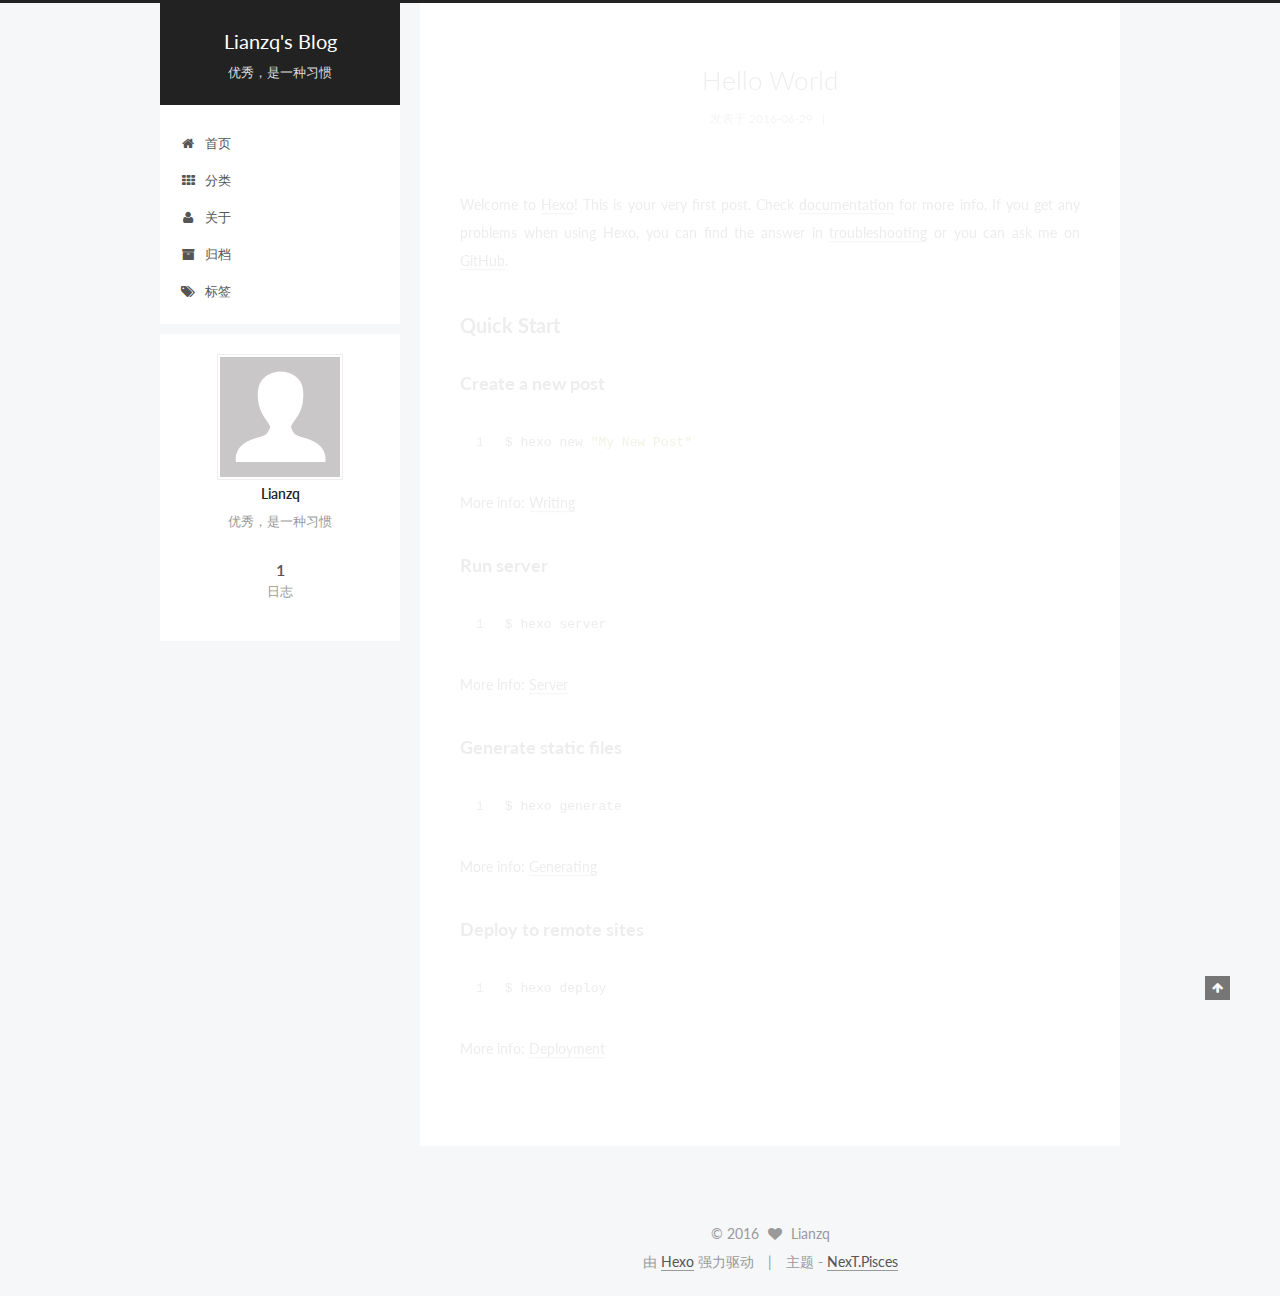
==== commit 105eb874: "Site updated: 2016-06-29 18:55:04" ====
--- a/index.html
+++ b/index.html
@@ -221,32 +221,9 @@
       
 
       
-        <li class="menu-item menu-item-search">
-          
-            <a href="#" class="popup-trigger">
-          
-            
-              <i class="menu-item-icon fa fa-search fa-fw"></i> <br />
-            
-            搜索
-          </a>
-        </li>
-      
     </ul>
   
 
-  
-    <div class="site-search">
-      
-  <div class="popup">
- <span class="search-icon fa fa-search"></span>
- <input type="text" id="local-search-input">
- <div id="local-search-result"></div>
- <span class="popup-btn-close">close</span>
-</div>
-
-
-    </div>
   
 </nav>
 
@@ -576,135 +553,6 @@
 
   
   
-  <script type="text/javascript">
-    // Popup Window;
-    var isfetched = false;
-    // Search DB path;
-    var search_path = "search.xml";
-    if (search_path.length == 0) {
-       search_path = "search.xml";
-    }
-    var path = "/" + search_path;
-    // monitor main search box;
-
-    function proceedsearch() {
-      $("body").append('<div class="popoverlay">').css('overflow', 'hidden');
-      $('.popup').toggle();
-
-    }
-    // search function;
-    var searchFunc = function(path, search_id, content_id) {
-    'use strict';
-    $.ajax({
-        url: path,
-        dataType: "xml",
-        async: true,
-        success: function( xmlResponse ) {
-            // get the contents from search data
-            isfetched = true;
-            $('.popup').detach().appendTo('.header-inner');
-            var datas = $( "entry", xmlResponse ).map(function() {
-                return {
-                    title: $( "title", this ).text(),
-                    content: $("content",this).text(),
-                    url: $( "url" , this).text()
-                };
-            }).get();
-            var $input = document.getElementById(search_id);
-            var $resultContent = document.getElementById(content_id);
-            $input.addEventListener('input', function(){
-                var matchcounts = 0;
-                var str='<ul class=\"search-result-list\">';                
-                var keywords = this.value.trim().toLowerCase().split(/[\s\-]+/);
-                $resultContent.innerHTML = "";
-                if (this.value.trim().length > 1) {
-                // perform local searching
-                datas.forEach(function(data) {
-                    var isMatch = true;
-                    var content_index = [];
-                    var data_title = data.title.trim().toLowerCase();
-                    var data_content = data.content.trim().replace(/<[^>]+>/g,"").toLowerCase();
-                    var data_url = data.url;
-                    var index_title = -1;
-                    var index_content = -1;
-                    var first_occur = -1;
-                    // only match artiles with not empty titles and contents
-                    if(data_title != '' && data_content != '') {
-                        keywords.forEach(function(keyword, i) {
-                            index_title = data_title.indexOf(keyword);
-                            index_content = data_content.indexOf(keyword);
-                            if( index_title < 0 && index_content < 0 ){
-                                isMatch = false;
-                            } else {
-                                if (index_content < 0) {
-                                    index_content = 0;
-                                }
-                                if (i == 0) {
-                                    first_occur = index_content;
-                                }
-                            }
-                        });
-                    }
-                    // show search results
-                    if (isMatch) {
-                        matchcounts += 1;
-                        str += "<li><a href='"+ data_url +"' class='search-result-title'>"+ data_title +"</a>";
-                        var content = data.content.trim().replace(/<[^>]+>/g,"");
-                        if (first_occur >= 0) {
-                            // cut out 100 characters
-                            var start = first_occur - 20;
-                            var end = first_occur + 80;
-                            if(start < 0){
-                                start = 0;
-                            }
-                            if(start == 0){
-                                end = 50;
-                            }
-                            if(end > content.length){
-                                end = content.length;
-                            }
-                            var match_content = content.substring(start, end);
-                            // highlight all keywords
-                            keywords.forEach(function(keyword){
-                                var regS = new RegExp(keyword, "gi");
-                                match_content = match_content.replace(regS, "<b class=\"search-keyword\">"+keyword+"</b>");
-                            });
-                            
-                            str += "<p class=\"search-result\">" + match_content +"...</p>"
-                        }
-                        str += "</li>";
-                    }
-                })};
-                str += "</ul>";
-                if (matchcounts == 0) { str = '<div id="no-result"><i class="fa fa-frown-o fa-5x" /></div>' }
-                if (keywords == "") { str = '<div id="no-result"><i class="fa fa-search fa-5x" /></div>' }
-                $resultContent.innerHTML = str;
-            });
-            proceedsearch();
-        }
-    });}
-
-    // handle and trigger popup window;
-    $('.popup-trigger').mousedown(function(e) {
-      e.stopPropagation();
-      if (isfetched == false) {
-        searchFunc(path, 'local-search-input', 'local-search-result');
-      } else {
-        proceedsearch();
-      };
-
-    });
-
-    $('.popup-btn-close').click(function(e){
-      $('.popup').hide();
-      $(".popoverlay").remove();
-      $('body').css('overflow', '');
-    });
-    $('.popup').click(function(e){
-      e.stopPropagation();
-    });
-  </script>
-
   
 
   
--- a/css/main.css
+++ b/css/main.css
@@ -1549,7 +1549,7 @@
   width: 4px;
   height: 4px;
   border-radius: 50%;
-  background: #ffbf11;
+  background: #00aa4e;
 }
 .links-of-blogroll {
   font-size: 13px;
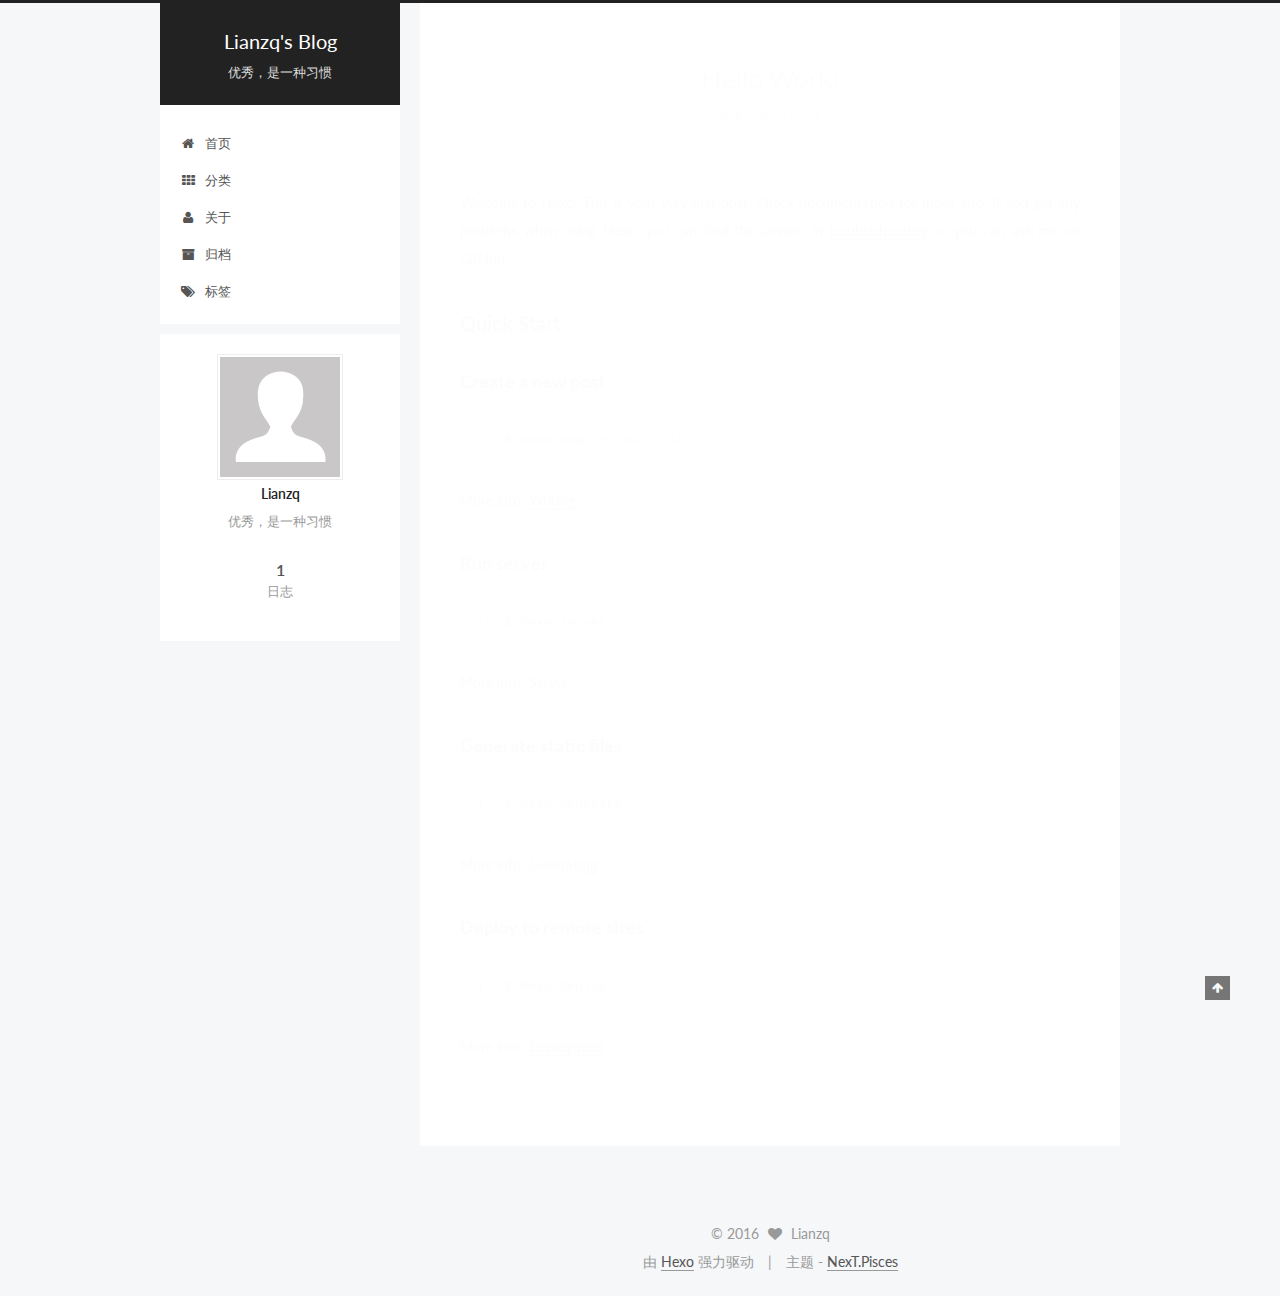
==== commit 997bd2b7: "Site updated: 2016-06-30 15:24:52" ====
--- a/index.html
+++ b/index.html
@@ -280,13 +280,6 @@
           
 
           
-            
-              <span class="post-comments-count">
-                &nbsp; | &nbsp;
-                <a href="/2016/06/29/hello-world/#comments" itemprop="discussionUrl">
-                  <span class="post-comments-count ds-thread-count" data-thread-key="2016/06/29/hello-world/" itemprop="commentsCount"></span>
-                </a>
-              </span>
             
           
 
@@ -525,28 +518,9 @@
 
   
 
-  
-    
-  
-
-  <script type="text/javascript">
-    var duoshuoQuery = {short_name:"lianzq"};
-    (function() {
-      var ds = document.createElement('script');
-      ds.type = 'text/javascript';ds.async = true;
-      ds.id = 'duoshuo-script';
-      ds.src = (document.location.protocol == 'https:' ? 'https:' : 'http:') + '//static.duoshuo.com/embed.js';
-      ds.charset = 'UTF-8';
-      (document.getElementsByTagName('head')[0]
-      || document.getElementsByTagName('body')[0]).appendChild(ds);
-    })();
-  </script>
-
-  
-    
-  
-
-
+
+
+  
 
 
 
--- a/css/main.css
+++ b/css/main.css
@@ -1549,7 +1549,7 @@
   width: 4px;
   height: 4px;
   border-radius: 50%;
-  background: #00aa4e;
+  background: #8600ff;
 }
 .links-of-blogroll {
   font-size: 13px;
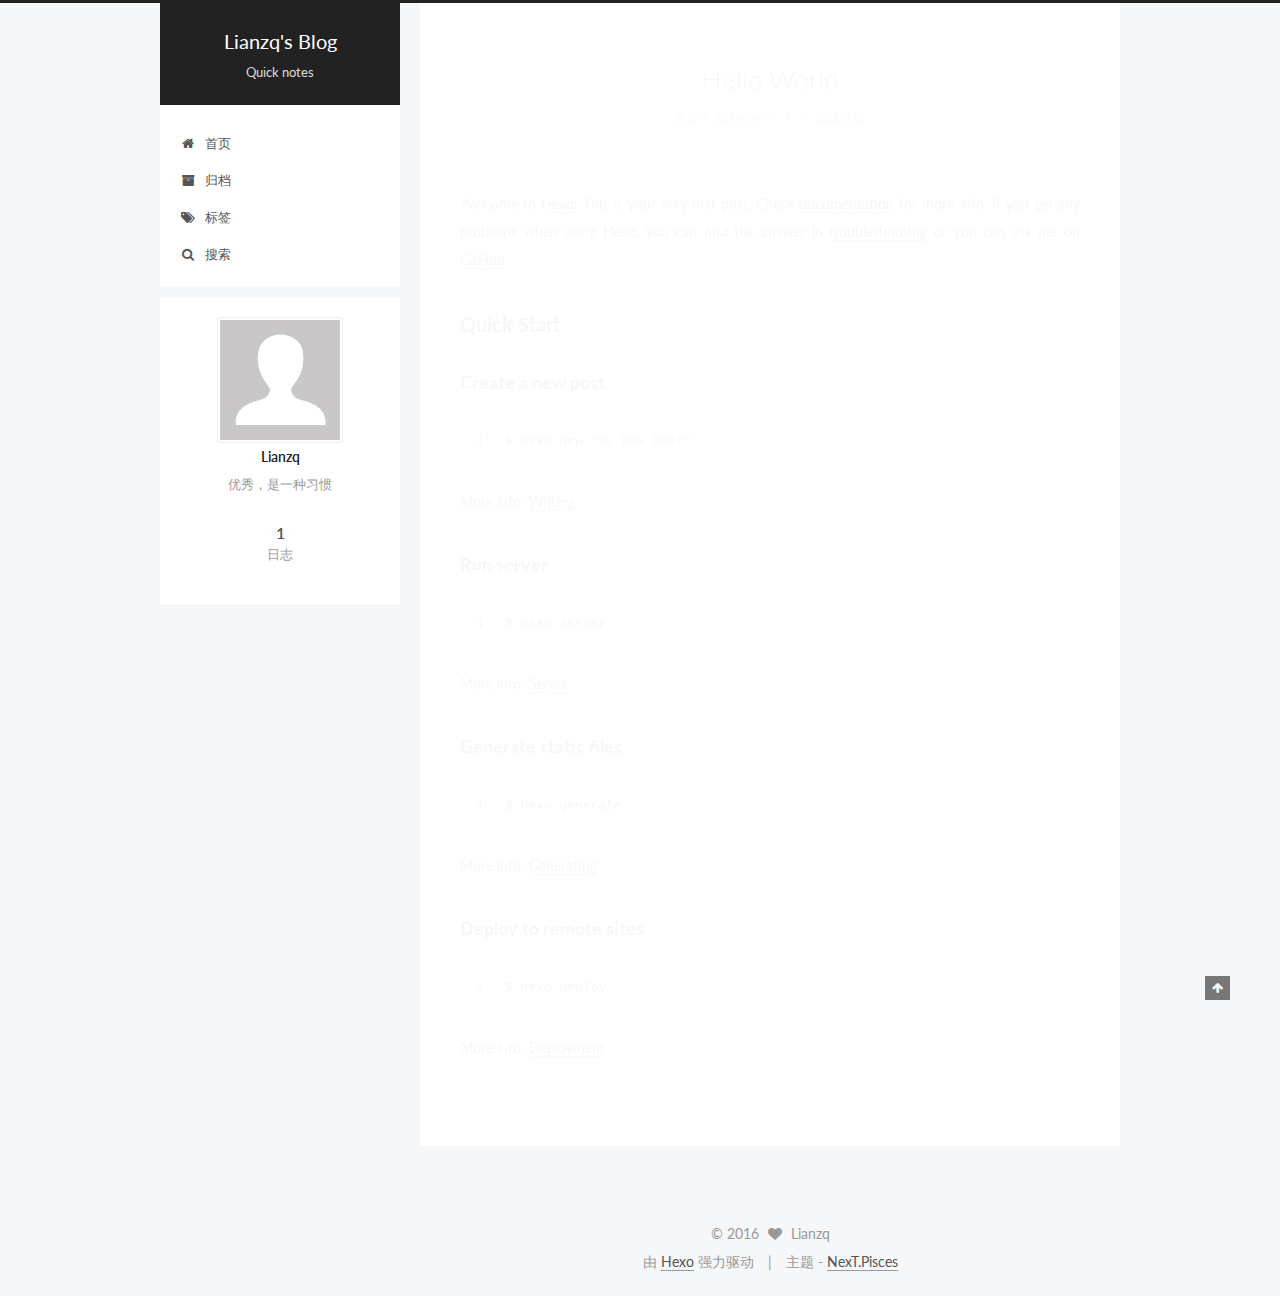
==== commit 1d8a3b15: "Site updated: 2016-07-01 10:37:42" ====
--- a/index.html
+++ b/index.html
@@ -124,6 +124,16 @@
 
 
 
+  <script type="text/javascript">
+    var _hmt = _hmt || [];
+    (function() {
+      var hm = document.createElement("script");
+      hm.src = "//hm.baidu.com/hm.js?11030fb8eeee34011d690c6c05e34c9d";
+      var s = document.getElementsByTagName("script")[0];
+      s.parentNode.insertBefore(hm, s);
+    })();
+  </script>
+
 
 
 
@@ -152,7 +162,7 @@
       <span class="logo-line-after"><i></i></span>
     </a>
   </div>
-  <p class="site-subtitle">优秀，是一种习惯</p>
+  <p class="site-subtitle">Quick notes</p>
 </div>
 
 <div class="site-nav-toggle">
@@ -180,26 +190,6 @@
         </li>
       
         
-        <li class="menu-item menu-item-categories">
-          <a href="/categories" rel="section">
-            
-              <i class="menu-item-icon fa fa-fw fa-th"></i> <br />
-            
-            分类
-          </a>
-        </li>
-      
-        
-        <li class="menu-item menu-item-about">
-          <a href="/about" rel="section">
-            
-              <i class="menu-item-icon fa fa-fw fa-user"></i> <br />
-            
-            关于
-          </a>
-        </li>
-      
-        
         <li class="menu-item menu-item-archives">
           <a href="/archives" rel="section">
             
@@ -221,9 +211,32 @@
       
 
       
+        <li class="menu-item menu-item-search">
+          
+            <a href="#" class="popup-trigger">
+          
+            
+              <i class="menu-item-icon fa fa-search fa-fw"></i> <br />
+            
+            搜索
+          </a>
+        </li>
+      
     </ul>
   
 
+  
+    <div class="site-search">
+      
+  <div class="popup">
+ <span class="search-icon fa fa-search"></span>
+ <input type="text" id="local-search-input">
+ <div id="local-search-result"></div>
+ <span class="popup-btn-close">close</span>
+</div>
+
+
+    </div>
   
 </nav>
 
@@ -281,11 +294,27 @@
 
           
             
-          
-
-          
-
-          
+              <span class="post-comments-count">
+                &nbsp; | &nbsp;
+                <a href="/2016/06/29/hello-world/#comments" itemprop="discussionUrl">
+                  <span class="post-comments-count ds-thread-count" data-thread-key="2016/06/29/hello-world/" itemprop="commentsCount"></span>
+                </a>
+              </span>
+            
+          
+
+          
+
+          
+          
+             <span id="/2016/06/29/hello-world/" class="leancloud_visitors" data-flag-title="Hello World">
+               &nbsp; | &nbsp;
+               <span class="post-meta-item-icon">
+                 <i class="fa fa-eye"></i>
+               </span>
+               <span class="post-meta-item-text">阅读次数 </span>
+               <span class="leancloud-visitors-count"></span>
+              </span>
           
 
           
@@ -518,18 +547,273 @@
 
   
 
-
-
-  
-
-
-
-
-  
-  
-  
-
-  
+  
+    
+  
+
+  <script type="text/javascript">
+    var duoshuoQuery = {short_name:"lianzq"};
+    (function() {
+      var ds = document.createElement('script');
+      ds.type = 'text/javascript';ds.async = true;
+      ds.id = 'duoshuo-script';
+      ds.src = (document.location.protocol == 'https:' ? 'https:' : 'http:') + '//static.duoshuo.com/embed.js';
+      ds.charset = 'UTF-8';
+      (document.getElementsByTagName('head')[0]
+      || document.getElementsByTagName('body')[0]).appendChild(ds);
+    })();
+  </script>
+
+  
+    
+  
+
+
+
+
+
+
+  
+  
+  <script type="text/javascript">
+    // Popup Window;
+    var isfetched = false;
+    // Search DB path;
+    var search_path = "search.xml";
+    if (search_path.length == 0) {
+       search_path = "search.xml";
+    }
+    var path = "/" + search_path;
+    // monitor main search box;
+
+    function proceedsearch() {
+      $("body").append('<div class="popoverlay">').css('overflow', 'hidden');
+      $('.popup').toggle();
+
+    }
+    // search function;
+    var searchFunc = function(path, search_id, content_id) {
+    'use strict';
+    $.ajax({
+        url: path,
+        dataType: "xml",
+        async: true,
+        success: function( xmlResponse ) {
+            // get the contents from search data
+            isfetched = true;
+            $('.popup').detach().appendTo('.header-inner');
+            var datas = $( "entry", xmlResponse ).map(function() {
+                return {
+                    title: $( "title", this ).text(),
+                    content: $("content",this).text(),
+                    url: $( "url" , this).text()
+                };
+            }).get();
+            var $input = document.getElementById(search_id);
+            var $resultContent = document.getElementById(content_id);
+            $input.addEventListener('input', function(){
+                var matchcounts = 0;
+                var str='<ul class=\"search-result-list\">';                
+                var keywords = this.value.trim().toLowerCase().split(/[\s\-]+/);
+                $resultContent.innerHTML = "";
+                if (this.value.trim().length > 1) {
+                // perform local searching
+                datas.forEach(function(data) {
+                    var isMatch = true;
+                    var content_index = [];
+                    var data_title = data.title.trim().toLowerCase();
+                    var data_content = data.content.trim().replace(/<[^>]+>/g,"").toLowerCase();
+                    var data_url = data.url;
+                    var index_title = -1;
+                    var index_content = -1;
+                    var first_occur = -1;
+                    // only match artiles with not empty titles and contents
+                    if(data_title != '' && data_content != '') {
+                        keywords.forEach(function(keyword, i) {
+                            index_title = data_title.indexOf(keyword);
+                            index_content = data_content.indexOf(keyword);
+                            if( index_title < 0 && index_content < 0 ){
+                                isMatch = false;
+                            } else {
+                                if (index_content < 0) {
+                                    index_content = 0;
+                                }
+                                if (i == 0) {
+                                    first_occur = index_content;
+                                }
+                            }
+                        });
+                    }
+                    // show search results
+                    if (isMatch) {
+                        matchcounts += 1;
+                        str += "<li><a href='"+ data_url +"' class='search-result-title'>"+ data_title +"</a>";
+                        var content = data.content.trim().replace(/<[^>]+>/g,"");
+                        if (first_occur >= 0) {
+                            // cut out 100 characters
+                            var start = first_occur - 20;
+                            var end = first_occur + 80;
+                            if(start < 0){
+                                start = 0;
+                            }
+                            if(start == 0){
+                                end = 50;
+                            }
+                            if(end > content.length){
+                                end = content.length;
+                            }
+                            var match_content = content.substring(start, end);
+                            // highlight all keywords
+                            keywords.forEach(function(keyword){
+                                var regS = new RegExp(keyword, "gi");
+                                match_content = match_content.replace(regS, "<b class=\"search-keyword\">"+keyword+"</b>");
+                            });
+                            
+                            str += "<p class=\"search-result\">" + match_content +"...</p>"
+                        }
+                        str += "</li>";
+                    }
+                })};
+                str += "</ul>";
+                if (matchcounts == 0) { str = '<div id="no-result"><i class="fa fa-frown-o fa-5x" /></div>' }
+                if (keywords == "") { str = '<div id="no-result"><i class="fa fa-search fa-5x" /></div>' }
+                $resultContent.innerHTML = str;
+            });
+            proceedsearch();
+        }
+    });}
+
+    // handle and trigger popup window;
+    $('.popup-trigger').mousedown(function(e) {
+      e.stopPropagation();
+      if (isfetched == false) {
+        searchFunc(path, 'local-search-input', 'local-search-result');
+      } else {
+        proceedsearch();
+      };
+
+    });
+
+    $('.popup-btn-close').click(function(e){
+      $('.popup').hide();
+      $(".popoverlay").remove();
+      $('body').css('overflow', '');
+    });
+    $('.popup').click(function(e){
+      e.stopPropagation();
+    });
+  </script>
+
+  
+
+  
+
+  
+  <script src="https://cdn1.lncld.net/static/js/av-core-mini-0.6.1.js"></script>
+  <script>AV.initialize("uHwLmnxIOFlPfHglCwDWFMcV-gzGzoHsz", "B235FO3huQ9XGBGFWMDkwuGr");</script>
+  <script>
+    function showTime(Counter) {
+      var query = new AV.Query(Counter);
+      var entries = [];
+      var $visitors = $(".leancloud_visitors");
+
+      $visitors.each(function () {
+        entries.push( $(this).attr("id").trim() );
+      });
+
+      query.containedIn('url', entries);
+      query.find()
+        .done(function (results) {
+          var COUNT_CONTAINER_REF = '.leancloud-visitors-count';
+
+          if (results.length === 0) {
+            $visitors.find(COUNT_CONTAINER_REF).text(0);
+            return;
+          }
+
+          for (var i = 0; i < results.length; i++) {
+            var item = results[i];
+            var url = item.get('url');
+            var time = item.get('time');
+            var element = document.getElementById(url);
+
+            $(element).find(COUNT_CONTAINER_REF).text(time);
+          }
+          for(var i = 0; i < entries.length; i++) {
+            var url = entries[i];
+            var element = document.getElementById(url);
+            var countSpan = $(element).find(COUNT_CONTAINER_REF);
+            if( countSpan.text() == '') {
+              countSpan.text(0);
+            }
+          }
+        })
+        .fail(function (object, error) {
+          console.log("Error: " + error.code + " " + error.message);
+        });
+    }
+
+    function addCount(Counter) {
+      var $visitors = $(".leancloud_visitors");
+      var url = $visitors.attr('id').trim();
+      var title = $visitors.attr('data-flag-title').trim();
+      var query = new AV.Query(Counter);
+
+      query.equalTo("url", url);
+      query.find({
+        success: function(results) {
+          if (results.length > 0) {
+            var counter = results[0];
+            counter.fetchWhenSave(true);
+            counter.increment("time");
+            counter.save(null, {
+              success: function(counter) {
+                var $element = $(document.getElementById(url));
+                $element.find('.leancloud-visitors-count').text(counter.get('time'));
+              },
+              error: function(counter, error) {
+                console.log('Failed to save Visitor num, with error message: ' + error.message);
+              }
+            });
+          } else {
+            var newcounter = new Counter();
+            /* Set ACL */
+            var acl = new AV.ACL();
+            acl.setPublicReadAccess(true);
+            acl.setPublicWriteAccess(true);
+            newcounter.setACL(acl);
+            /* End Set ACL */
+            newcounter.set("title", title);
+            newcounter.set("url", url);
+            newcounter.set("time", 1);
+            newcounter.save(null, {
+              success: function(newcounter) {
+                var $element = $(document.getElementById(url));
+                $element.find('.leancloud-visitors-count').text(newcounter.get('time'));
+              },
+              error: function(newcounter, error) {
+                console.log('Failed to create');
+              }
+            });
+          }
+        },
+        error: function(error) {
+          console.log('Error:' + error.code + " " + error.message);
+        }
+      });
+    }
+
+    $(function() {
+      var Counter = AV.Object.extend("Counter");
+      if ($('.leancloud_visitors').length == 1) {
+        addCount(Counter);
+      } else if ($('.post-title-link').length > 1) {
+        showTime(Counter);
+      }
+    });
+  </script>
+
+
 
   
 
--- a/css/main.css
+++ b/css/main.css
@@ -1549,7 +1549,7 @@
   width: 4px;
   height: 4px;
   border-radius: 50%;
-  background: #8600ff;
+  background: #69057c;
 }
 .links-of-blogroll {
   font-size: 13px;
